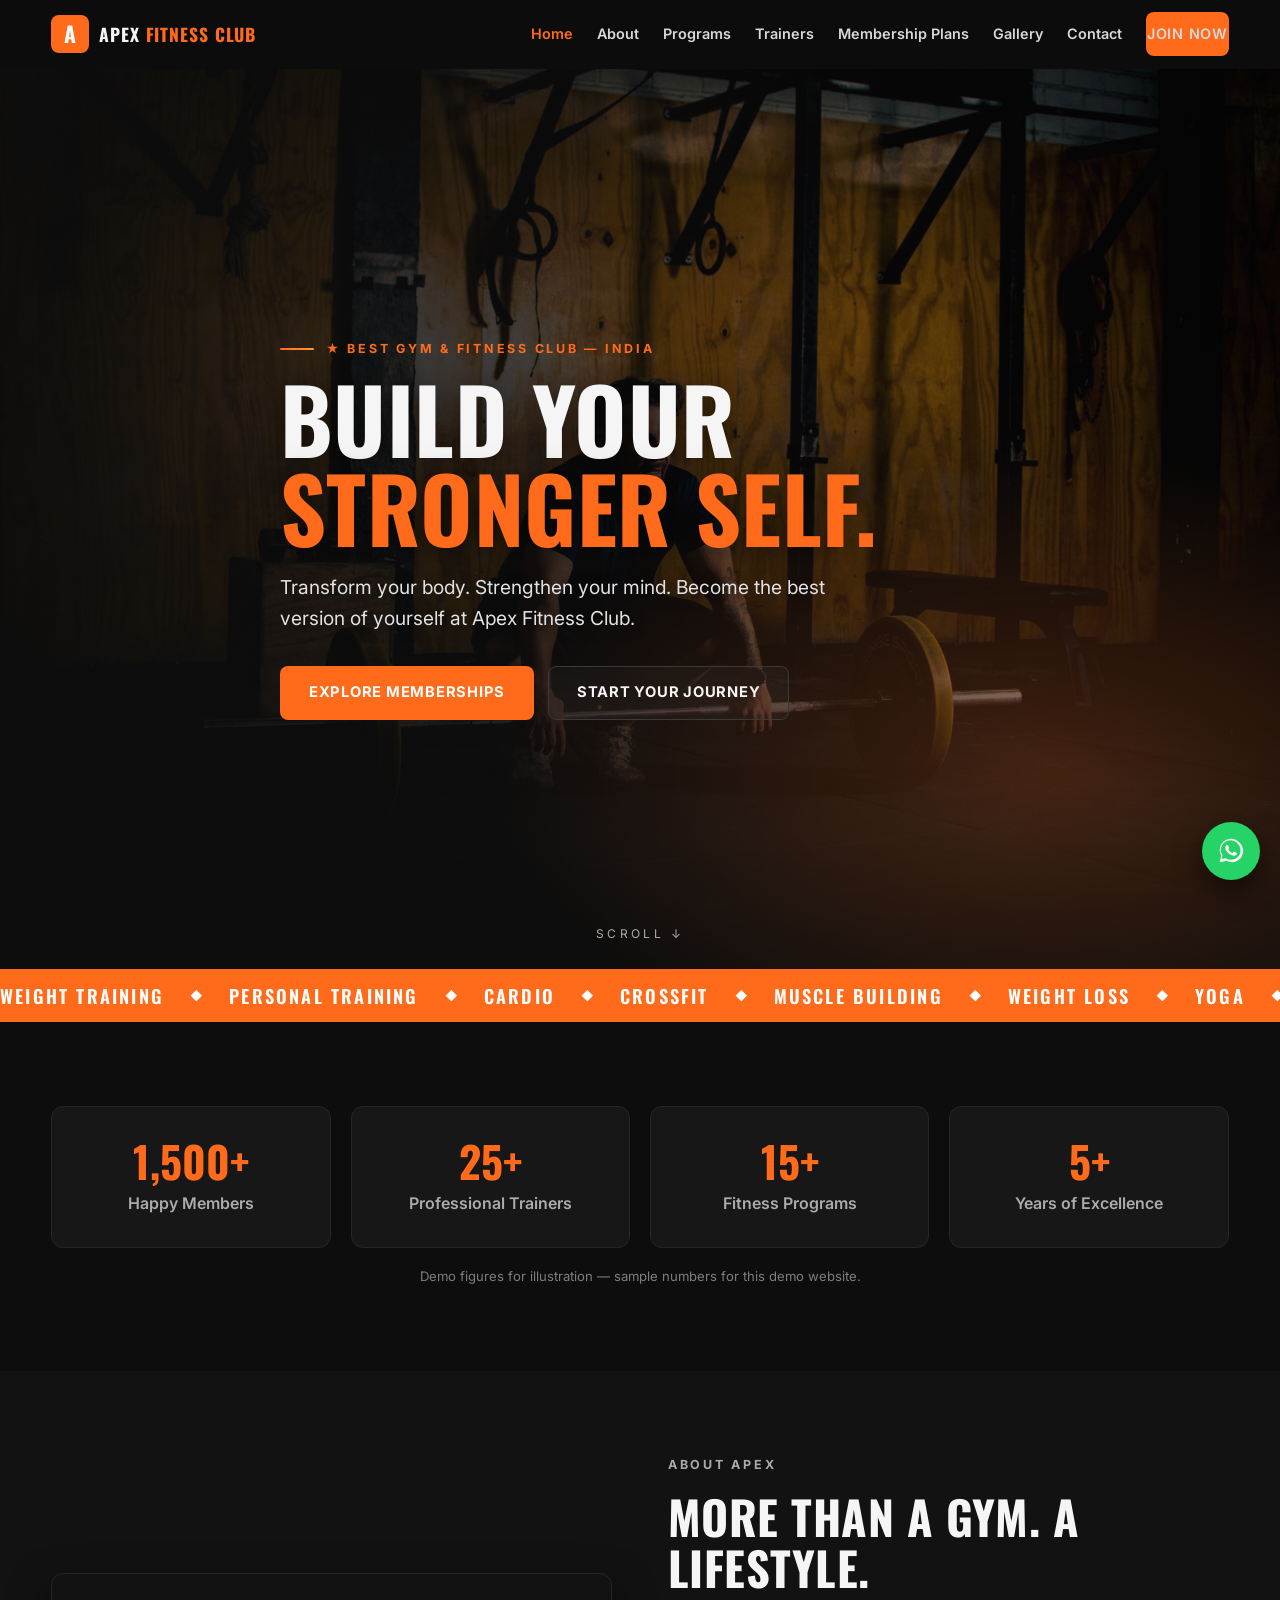
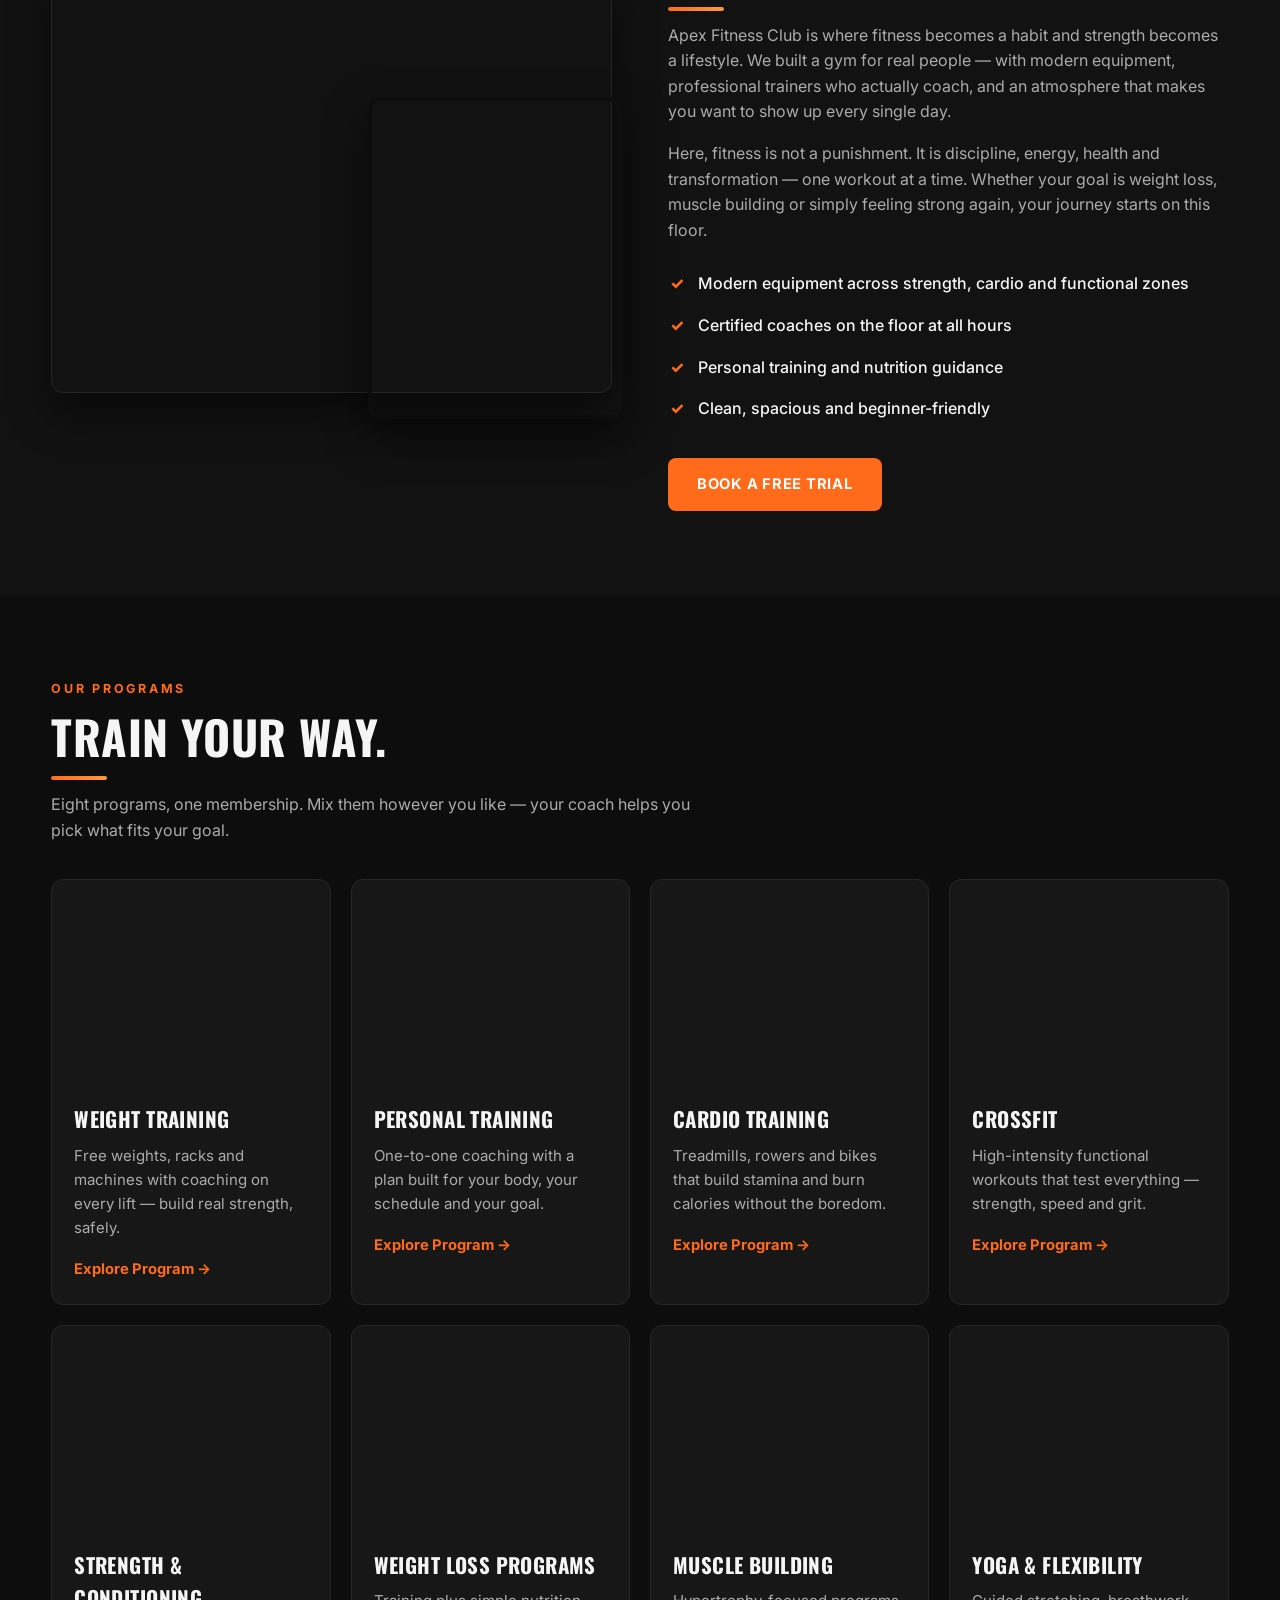
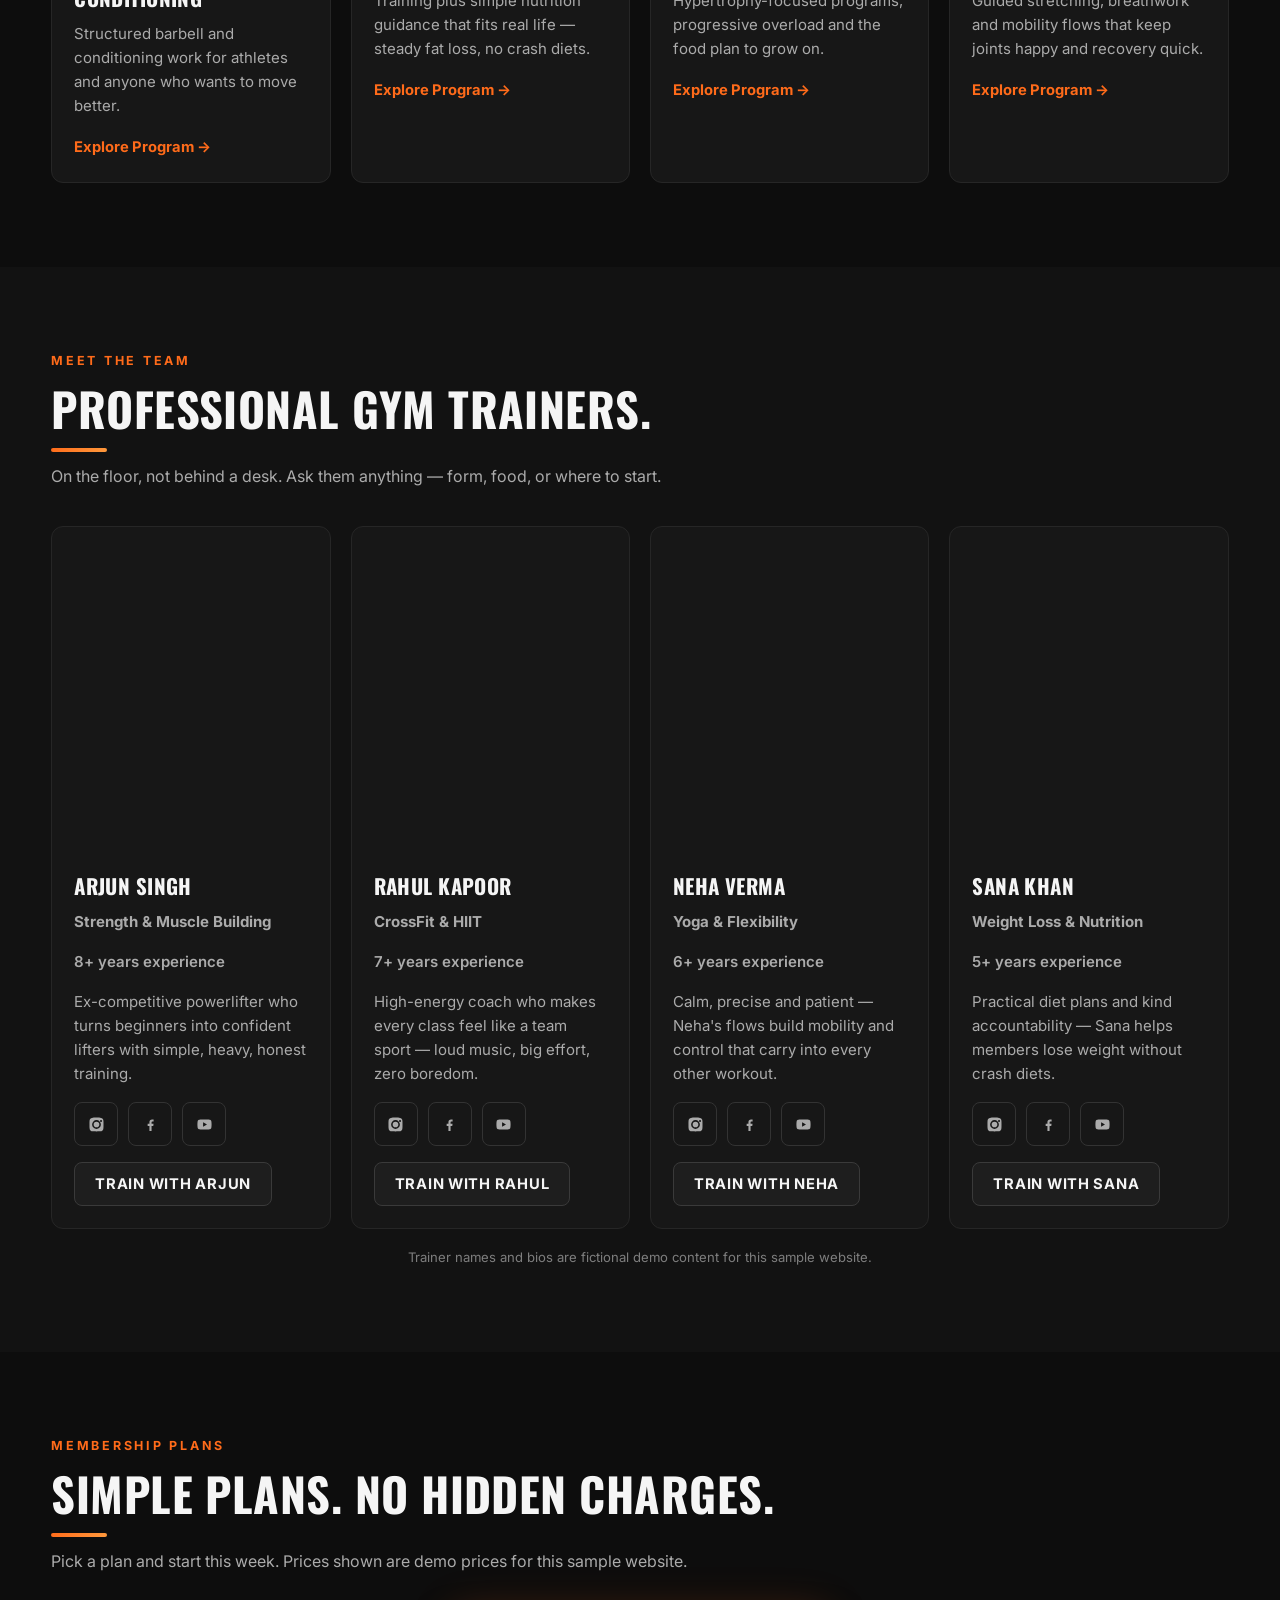
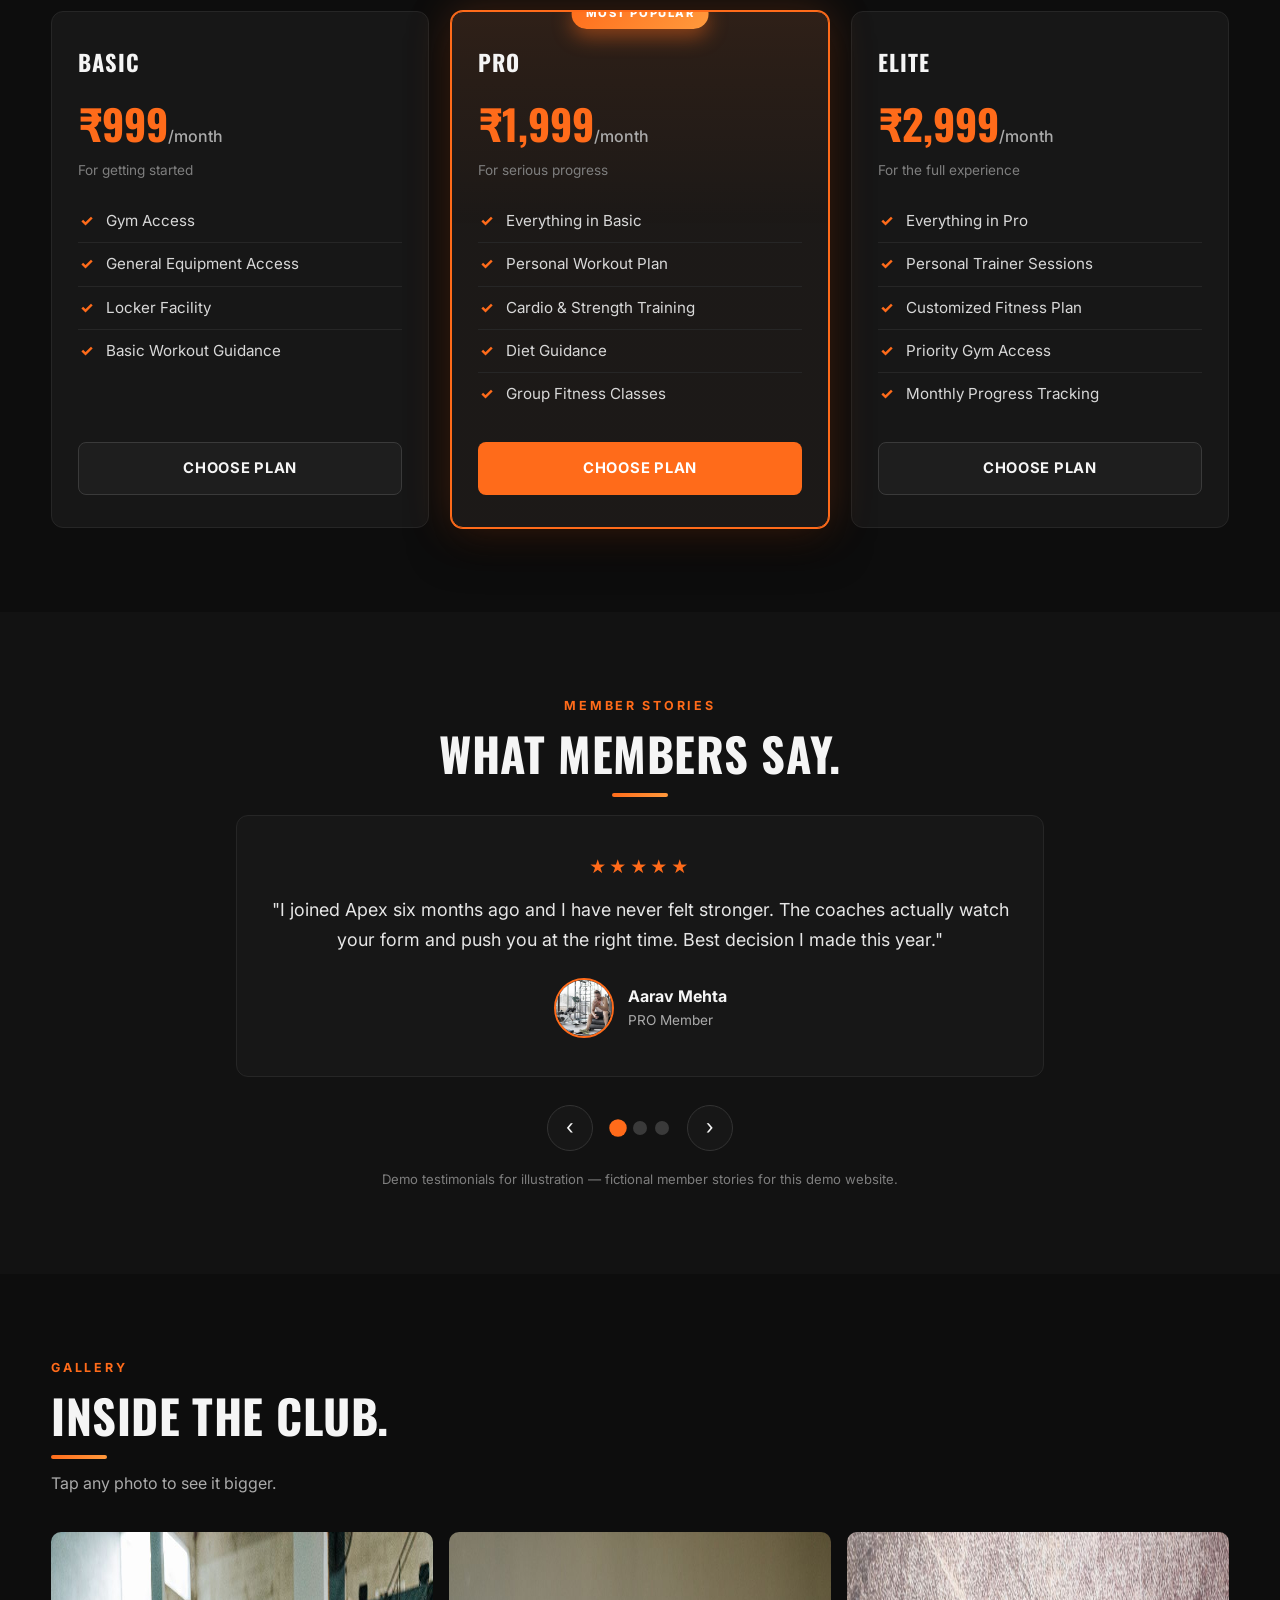
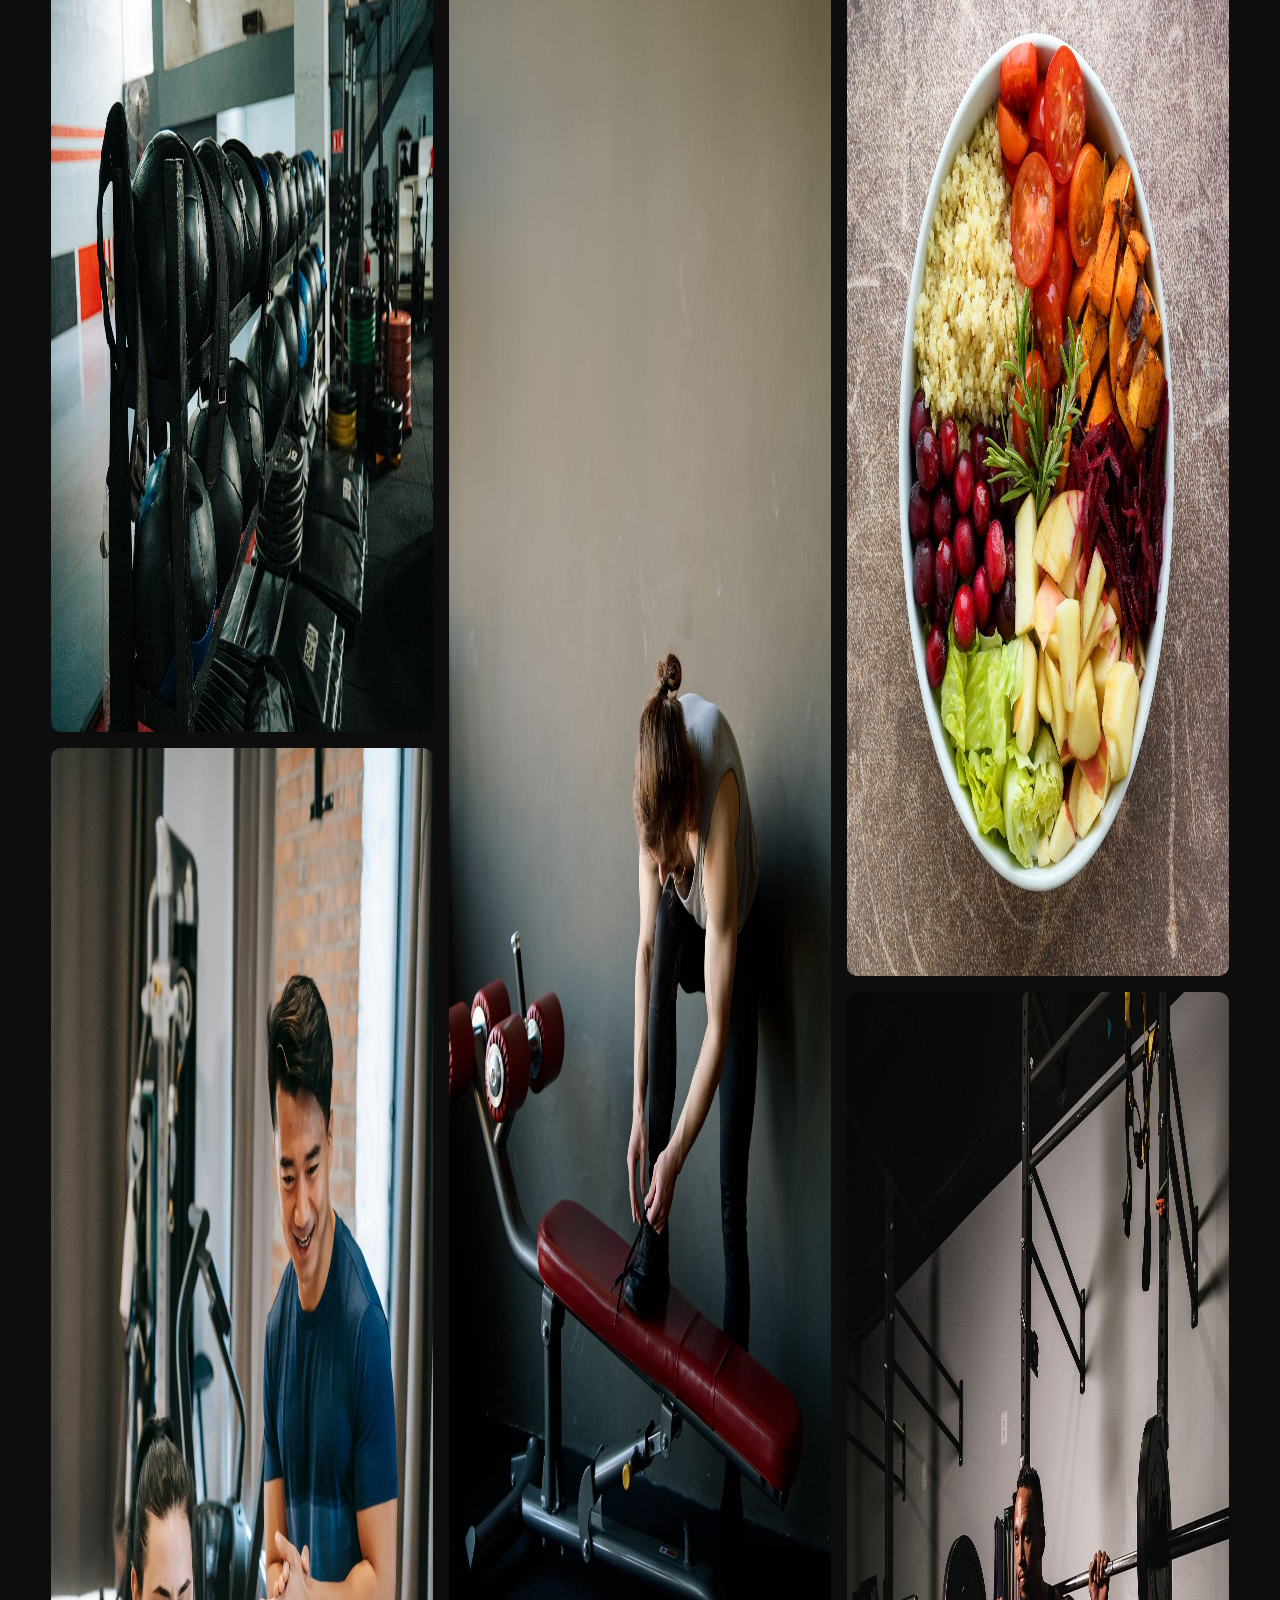
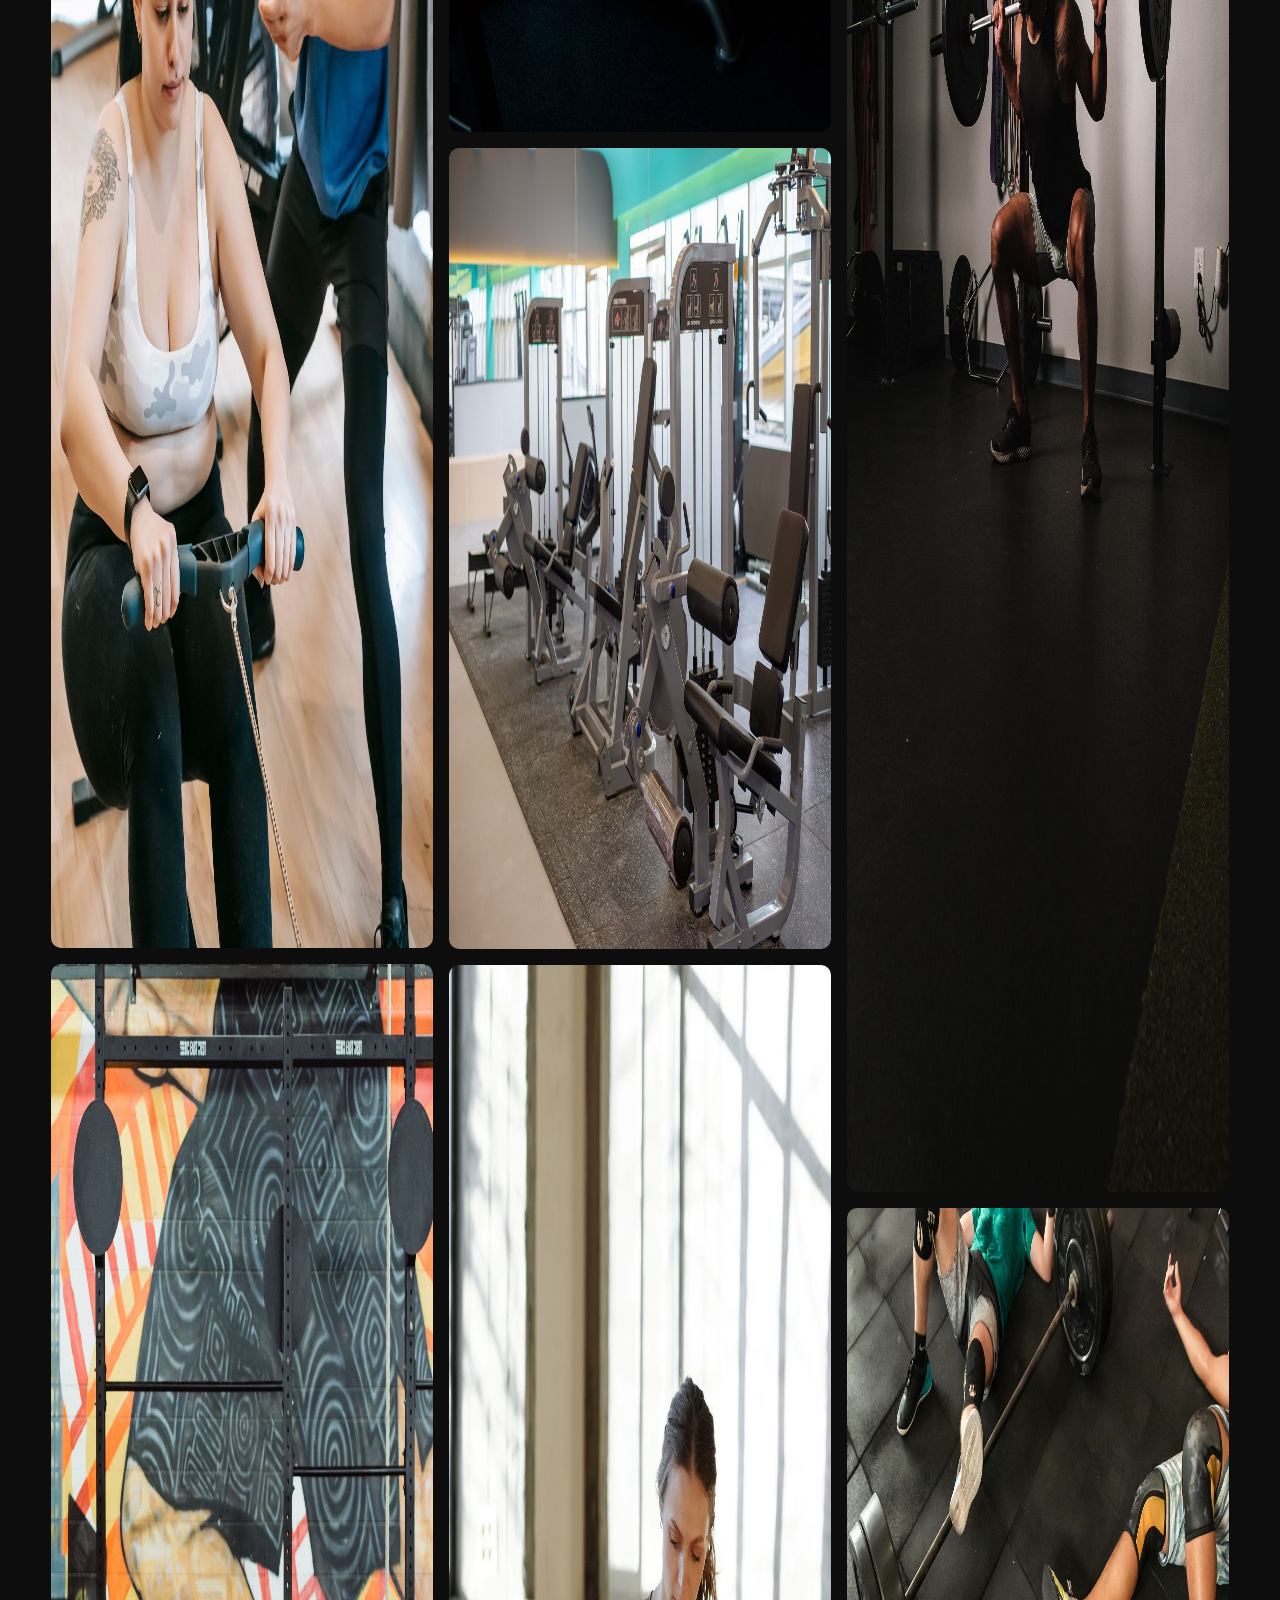
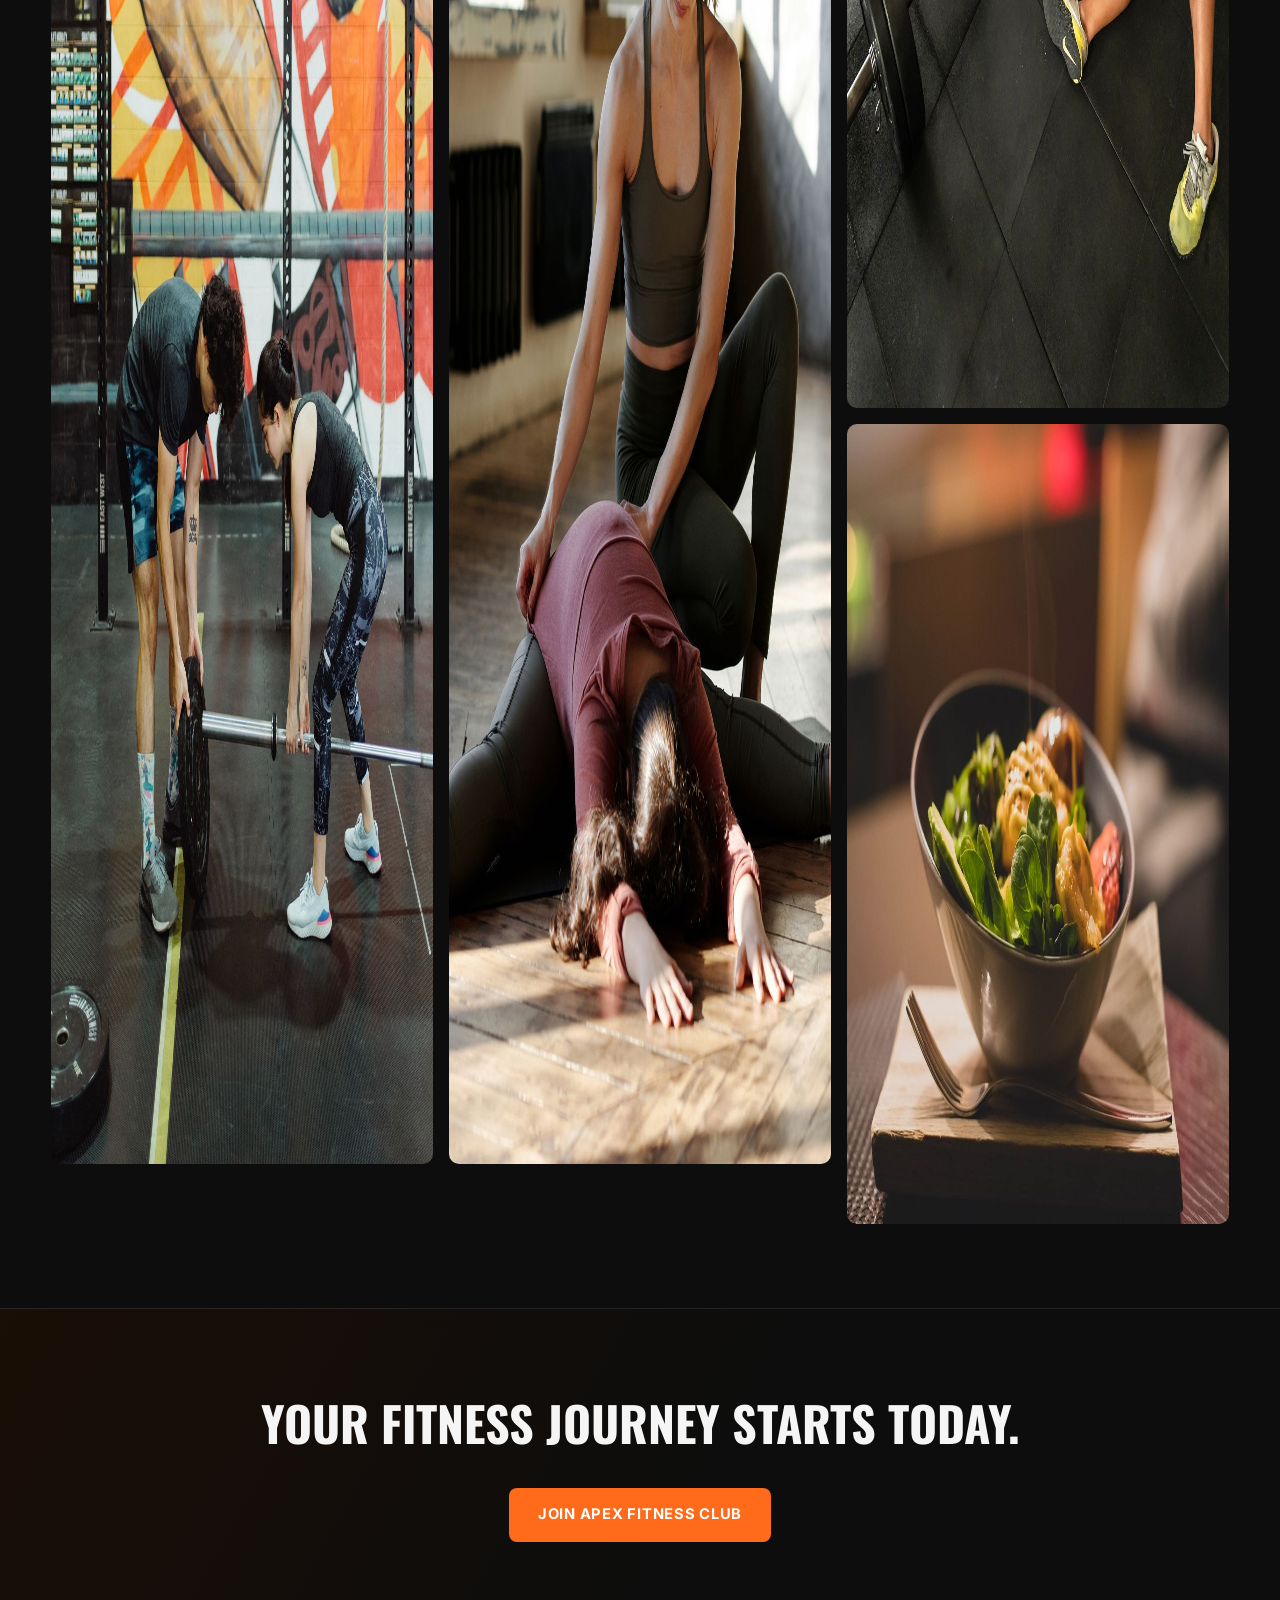
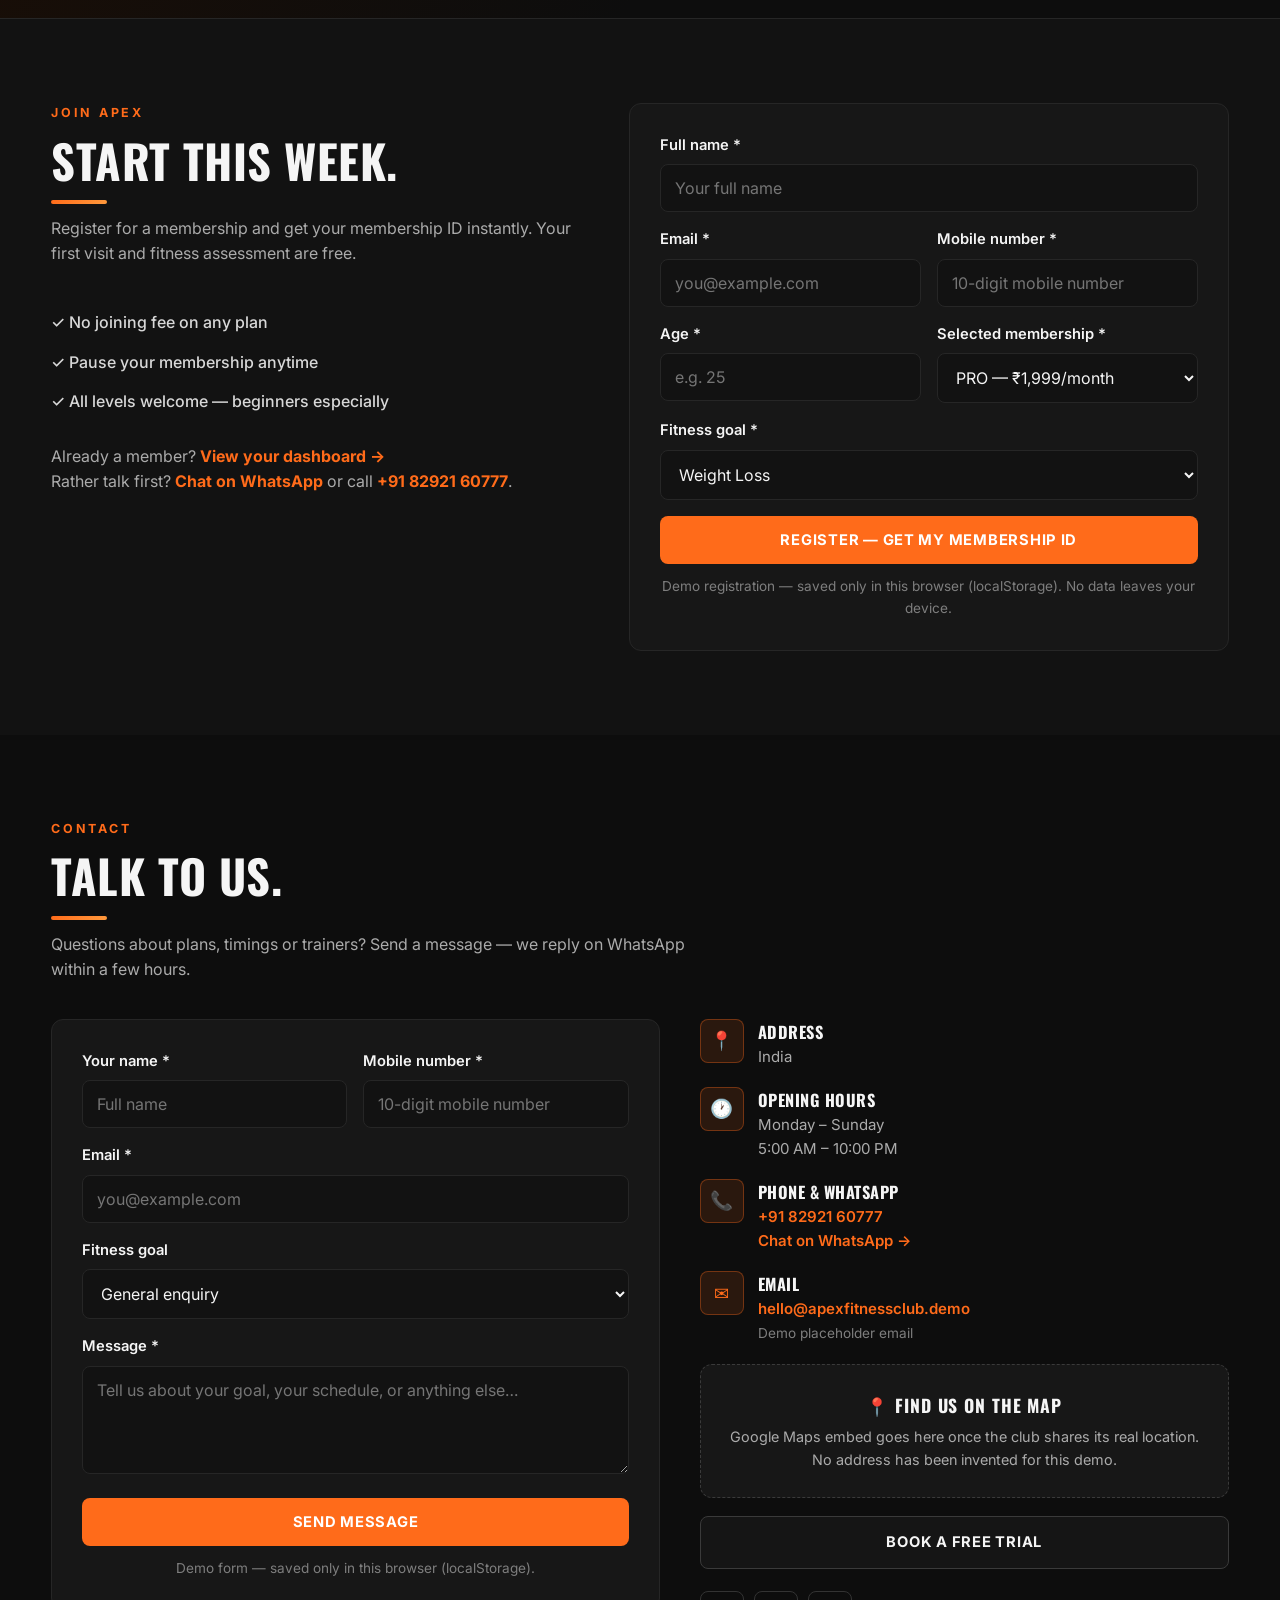
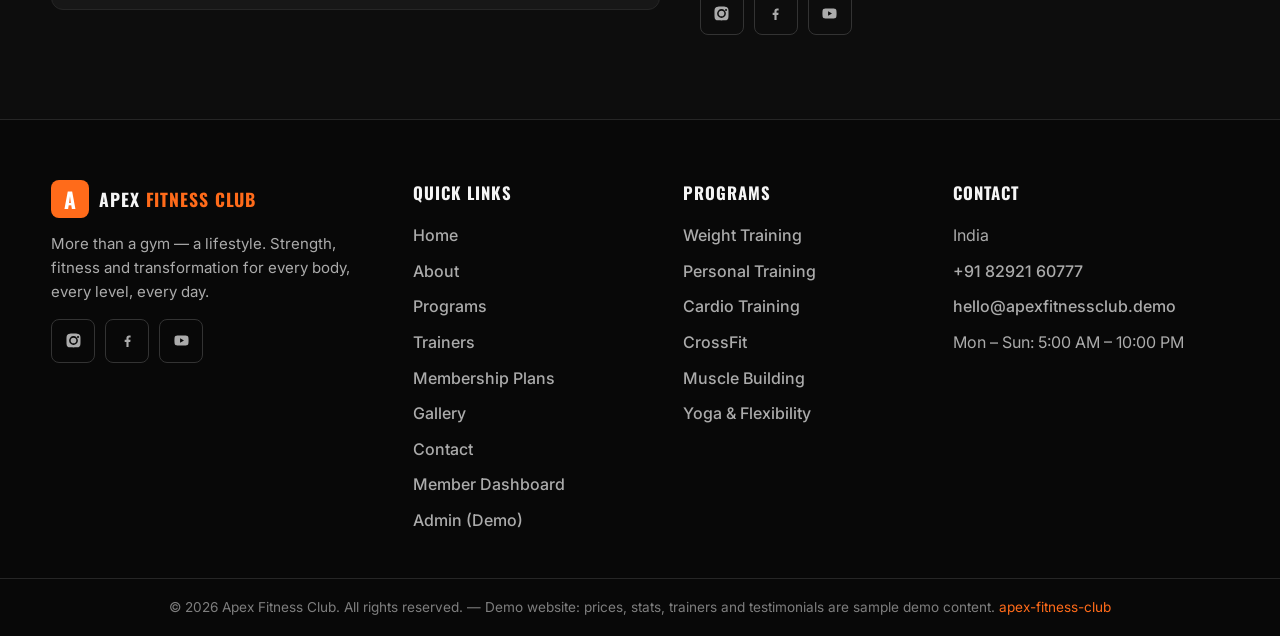
==== index.html @ ebc8ba6e "Add files via upload" ====
<!DOCTYPE html>
<html lang="en">
<head>
<meta charset="UTF-8">
<meta name="viewport" content="width=device-width, initial-scale=1.0">
<title>Apex Fitness Club — Best Gym &amp; Fitness Club | Personal Training, Weight Training, Muscle Building</title>
<meta name="description" content="Apex Fitness Club is the best gym and fitness club for weight training, personal training, muscle building and weight loss programs, with professional gym trainers and flexible membership plans. Open 5 AM – 10 PM, all days.">
<meta name="keywords" content="best gym, fitness club, personal training, weight training, muscle building, weight loss programs, professional gym trainers, gym membership, yoga and flexibility">
<meta name="theme-color" content="#0D0D0D">
<link rel="canonical" href="https://wwwritikraushan14.github.io/apex-fitness-club/">
<link rel="icon" type="image/svg+xml" href="favicon.svg">
<!-- Open Graph -->
<meta property="og:title" content="Apex Fitness Club — Build Your Stronger Self.">
<meta property="og:description" content="Transform your body. Strengthen your mind. Become the best version of yourself at Apex Fitness Club.">
<meta property="og:type" content="website">
<meta property="og:url" content="https://wwwritikraushan14.github.io/apex-fitness-club/">
<meta property="og:image" content="https://wwwritikraushan14.github.io/apex-fitness-club/hero.jpg">
<!-- Twitter Card -->
<meta name="twitter:card" content="summary_large_image">
<meta name="twitter:title" content="Apex Fitness Club — Build Your Stronger Self.">
<meta name="twitter:description" content="Transform your body. Strengthen your mind. Become the best version of yourself at Apex Fitness Club.">
<meta name="twitter:image" content="https://wwwritikraushan14.github.io/apex-fitness-club/hero.jpg">
<!-- Google Fonts -->
<link rel="preconnect" href="https://fonts.googleapis.com">
<link rel="preconnect" href="https://fonts.gstatic.com" crossorigin>
<link href="https://fonts.googleapis.com/css2?family=Oswald:wght@500;600;700;800&family=Inter:wght@400;500;600;700;800&display=swap" rel="stylesheet">
<link rel="preload" as="image" href="hero.jpg" fetchpriority="high">
<link rel="stylesheet" href="styles.css">
<script type="application/ld+json">
{
  "@context": "https://schema.org",
  "@type": "ExerciseGym",
  "name": "Apex Fitness Club",
  "url": "https://wwwritikraushan14.github.io/apex-fitness-club/",
  "address": { "@type": "PostalAddress", "addressCountry": "IN" },
  "telephone": "+91 82921 60777",
  "openingHours": "Mo-Su 05:00-22:00",
  "priceRange": "₹₹"
}
</script>
</head>
<body>

<!-- Branded loading screen: fades out once the page is ready (see app.js) -->
<div class="loader" id="pageLoader" aria-hidden="true">
  <div class="loader-inner">
    <span class="loader-mark">A</span>
    <span class="loader-name">APEX <em>FITNESS CLUB</em></span>
    <span class="loader-bar"><span></span></span>
    <span class="loader-skip">Tap anywhere to skip</span>
  </div>
</div>

<!-- ============ HEADER ============ -->
<header class="site-header" id="top">
  <div class="wrap header-inner">
    <a class="brand" href="#top" aria-label="Apex Fitness Club — home">
      <span class="brand-mark" aria-hidden="true">A</span>
      <span class="brand-text">APEX <em>FITNESS CLUB</em></span>
    </a>
    <nav class="main-nav" id="mainNav" aria-label="Main navigation">
      <a href="#home" class="active">Home</a>
      <a href="#about">About</a>
      <a href="#programs">Programs</a>
      <a href="#trainers">Trainers</a>
      <a href="#plans">Membership Plans</a>
      <a href="#gallery">Gallery</a>
      <a href="#contact">Contact</a>
      <a class="btn btn-orange btn-sm" href="#join">Join Now</a>
    </nav>
    <button class="nav-toggle" id="navToggle" aria-label="Open menu" aria-expanded="false" aria-controls="mainNav">
      <span></span><span></span><span></span>
    </button>
  </div>
</header>

<main>
<!-- ============ HERO ============ -->
<section class="hero" id="home">
  <div class="hero-media" aria-hidden="true">
    <img src="hero.jpg" alt="" fetchpriority="high" width="1920" height="1280">
    <div class="hero-overlay"></div>
  </div>
  <div class="wrap hero-content">
    <p class="kicker">★ Best Gym &amp; Fitness Club — India</p>
    <h1>
      <span class="w" style="--d:.05s">BUILD</span>
      <span class="w" style="--d:.16s">YOUR</span>
      <span class="w accent" style="--d:.27s">STRONGER</span>
      <span class="w accent" style="--d:.38s">SELF.</span>
    </h1>
    <p class="hero-sub">Transform your body. Strengthen your mind. Become the best version of yourself at Apex Fitness Club.</p>
    <div class="hero-cta">
      <a class="btn btn-orange magnetic" href="#plans">Explore Memberships</a>
      <a class="btn btn-ghost magnetic" href="#join">Start Your Journey</a>
    </div>
  </div>
  <span class="hero-scroll" aria-hidden="true">Scroll ↓</span>
</section>

<!-- ============ MARQUEE ============ -->
<div class="marquee" aria-hidden="true">
  <div class="marquee-track">
    <span>WEIGHT TRAINING</span><i>◆</i><span>PERSONAL TRAINING</span><i>◆</i><span>CARDIO</span><i>◆</i><span>CROSSFIT</span><i>◆</i><span>MUSCLE BUILDING</span><i>◆</i><span>WEIGHT LOSS</span><i>◆</i><span>YOGA</span><i>◆</i>
    <span>WEIGHT TRAINING</span><i>◆</i><span>PERSONAL TRAINING</span><i>◆</i><span>CARDIO</span><i>◆</i><span>CROSSFIT</span><i>◆</i><span>MUSCLE BUILDING</span><i>◆</i><span>WEIGHT LOSS</span><i>◆</i><span>YOGA</span><i>◆</i>
  </div>
</div>

<!-- ============ STATS ============ -->
<section class="section" id="stats" aria-label="Club statistics">
  <div class="wrap">
    <div class="stats-grid">
      <div class="stat-card reveal"><div class="stat-num"><span class="counter" data-target="1500">0</span>+</div><div class="stat-label">Happy Members</div></div>
      <div class="stat-card reveal"><div class="stat-num"><span class="counter" data-target="25">0</span>+</div><div class="stat-label">Professional Trainers</div></div>
      <div class="stat-card reveal"><div class="stat-num"><span class="counter" data-target="15">0</span>+</div><div class="stat-label">Fitness Programs</div></div>
      <div class="stat-card reveal"><div class="stat-num"><span class="counter" data-target="5">0</span>+</div><div class="stat-label">Years of Excellence</div></div>
    </div>
    <p class="demo-note">Demo figures for illustration — sample numbers for this demo website.</p>
  </div>
</section>

<!-- ============ ABOUT ============ -->
<section class="section section-alt" id="about">
  <div class="wrap about-grid">
    <div class="about-media reveal">
      <div class="main-img"><img src="gal-05.jpg" alt="Modern gym interior with rows of exercise machines" loading="lazy" width="1200" height="801"></div>
      <div class="small-img"><img src="about-coaches.jpg" alt="Two fitness coaches standing together in a modern gym" loading="lazy" width="1200" height="2133"></div>
    </div>
    <div class="about-copy reveal">
      <p class="kicker">About Apex</p>
      <h2 class="section-title">MORE THAN A GYM. A LIFESTYLE.</h2>
      <p>Apex Fitness Club is where fitness becomes a habit and strength becomes a lifestyle. We built a gym for real people — with modern equipment, professional trainers who actually coach, and an atmosphere that makes you want to show up every single day.</p>
      <p>Here, fitness is not a punishment. It is discipline, energy, health and transformation — one workout at a time. Whether your goal is weight loss, muscle building or simply feeling strong again, your journey starts on this floor.</p>
      <ul class="about-list">
        <li>Modern equipment across strength, cardio and functional zones</li>
        <li>Certified coaches on the floor at all hours</li>
        <li>Personal training and nutrition guidance</li>
        <li>Clean, spacious and beginner-friendly</li>
      </ul>
      <a class="btn btn-orange" href="#join">Book a Free Trial</a>
    </div>
  </div>
</section>

<!-- ============ PROGRAMS ============ -->
<section class="section" id="programs">
  <div class="wrap">
    <p class="kicker reveal">Our Programs</p>
    <h2 class="section-title reveal">Train your way.</h2>
    <p class="section-sub reveal">Eight programs, one membership. Mix them however you like — your coach helps you pick what fits your goal.</p>
    <div class="grid-4">
      <article class="card reveal">
        <div class="card-img"><img src="prog-strength.jpg" alt="Man doing sit-ups on a bench in the gym" loading="lazy" width="1200" height="800"></div>
        <div class="card-body"><h3>Weight Training</h3><p>Free weights, racks and machines with coaching on every lift — build real strength, safely.</p><a class="link-arrow" href="#plans">Explore Program →</a></div>
      </article>
      <article class="card reveal">
        <div class="card-img"><img src="prog-personal.jpg" alt="Trainer spotting a woman doing dumbbell presses" loading="lazy" width="1200" height="800"></div>
        <div class="card-body"><h3>Personal Training</h3><p>One-to-one coaching with a plan built for your body, your schedule and your goal.</p><a class="link-arrow" href="#plans">Explore Program →</a></div>
      </article>
      <article class="card reveal">
        <div class="card-img"><img src="prog-cardio.jpg" alt="Man training hard on a rowing machine" loading="lazy" width="1200" height="1800"></div>
        <div class="card-body"><h3>Cardio Training</h3><p>Treadmills, rowers and bikes that build stamina and burn calories without the boredom.</p><a class="link-arrow" href="#plans">Explore Program →</a></div>
      </article>
      <article class="card reveal">
        <div class="card-img"><img src="gal-01.jpg" alt="Member gripping a loaded barbell for a deadlift" loading="lazy" width="1200" height="800"></div>
        <div class="card-body"><h3>CrossFit</h3><p>High-intensity functional workouts that test everything — strength, speed and grit.</p><a class="link-arrow" href="#plans">Explore Program →</a></div>
      </article>
      <article class="card reveal">
        <div class="card-img"><img src="gal-08.jpg" alt="Member bench pressing a heavy barbell" loading="lazy" width="1200" height="1800"></div>
        <div class="card-body"><h3>Strength &amp; Conditioning</h3><p>Structured barbell and conditioning work for athletes and anyone who wants to move better.</p><a class="link-arrow" href="#plans">Explore Program →</a></div>
      </article>
      <article class="card reveal">
        <div class="card-img"><img src="gal-10.jpg" alt="Woman training on a cross trainer machine" loading="lazy" width="1200" height="1800"></div>
        <div class="card-body"><h3>Weight Loss Programs</h3><p>Training plus simple nutrition guidance that fits real life — steady fat loss, no crash diets.</p><a class="link-arrow" href="#plans">Explore Program →</a></div>
      </article>
      <article class="card reveal">
        <div class="card-img"><img src="prog-muscle.jpg" alt="Man doing a dumbbell concentration curl" loading="lazy" width="1200" height="800"></div>
        <div class="card-body"><h3>Muscle Building</h3><p>Hypertrophy-focused programs, progressive overload and the food plan to grow on.</p><a class="link-arrow" href="#plans">Explore Program →</a></div>
      </article>
      <article class="card reveal">
        <div class="card-img"><img src="prog-yoga.jpg" alt="Man doing a deep mobility stretch in the gym" loading="lazy" width="1200" height="800"></div>
        <div class="card-body"><h3>Yoga &amp; Flexibility</h3><p>Guided stretching, breathwork and mobility flows that keep joints happy and recovery quick.</p><a class="link-arrow" href="#plans">Explore Program →</a></div>
      </article>
    </div>
  </div>
</section>

<!-- ============ TRAINERS ============ -->
<section class="section section-alt" id="trainers">
  <div class="wrap">
    <p class="kicker reveal">Meet The Team</p>
    <h2 class="section-title reveal">Professional gym trainers.</h2>
    <p class="section-sub reveal">On the floor, not behind a desk. Ask them anything — form, food, or where to start.</p>
    <div class="grid-4">
      <article class="card reveal">
        <div class="trainer-img"><img src="gal-04.jpg" alt="Arjun Singh lifting heavy dumbbells in the gym" loading="lazy" width="1200" height="1800"></div>
        <div class="card-body">
          <h3 class="trainer-name">Arjun Singh</h3>
          <p class="trainer-role">Strength &amp; Muscle Building</p>
          <p class="trainer-exp">8+ years experience</p>
          <p>Ex-competitive powerlifter who turns beginners into confident lifters with simple, heavy, honest training.</p>
          <div class="social-row">
            <a href="#" aria-label="Arjun Singh on Instagram"><svg viewBox="0 0 24 24"><path d="M12 2.2c3.2 0 3.6 0 4.9.1 3.3.1 4.8 1.7 4.9 4.9.1 1.3.1 1.6.1 4.8s0 3.6-.1 4.8c-.1 3.2-1.7 4.8-4.9 4.9-1.3.1-1.6.1-4.9.1s-3.6 0-4.9-.1c-3.3-.1-4.8-1.7-4.9-4.9-.1-1.3-.1-1.6-.1-4.8s0-3.6.1-4.8C2.3 4 3.9 2.4 7.1 2.3 8.4 2.2 8.8 2.2 12 2.2zm0 3.6a6.2 6.2 0 1 0 0 12.4 6.2 6.2 0 0 0 0-12.4zm0 10.2a4 4 0 1 1 0-8 4 4 0 0 1 0 8zm6.4-10.5a1.4 1.4 0 1 0 0 2.9 1.4 1.4 0 0 0 0-2.9z"/></svg></a>
            <a href="#" aria-label="Arjun Singh on Facebook"><svg viewBox="0 0 24 24"><path d="M13.5 21v-7h2.4l.4-3h-2.8V9.1c0-.9.3-1.5 1.6-1.5h1.3V4.9c-.3 0-1.2-.1-2.2-.1-2.2 0-3.7 1.3-3.7 3.8V11H8v3h2.5v7h3z"/></svg></a>
            <a href="#" aria-label="Arjun Singh on YouTube"><svg viewBox="0 0 24 24"><path d="M21.6 7.2a2.5 2.5 0 0 0-1.8-1.8C18.2 5 12 5 12 5s-6.2 0-7.8.4A2.5 2.5 0 0 0 2.4 7.2 26 26 0 0 0 2 12a26 26 0 0 0 .4 4.8 2.5 2.5 0 0 0 1.8 1.8c1.6.4 7.8.4 7.8.4s6.2 0 7.8-.4a2.5 2.5 0 0 0 1.8-1.8A26 26 0 0 0 22 12a26 26 0 0 0-.4-4.8zM10 15.2V8.8L15.5 12 10 15.2z"/></svg></a>
          </div>
        </div>
      </article>
      <article class="card reveal">
        <div class="trainer-img"><img src="coach-hiit.jpg" alt="Rahul Kapoor doing dumbbell lunges in the gym" loading="lazy" width="1200" height="1500"></div>
        <div class="card-body">
          <h3 class="trainer-name">Rahul Kapoor</h3>
          <p class="trainer-role">CrossFit &amp; HIIT</p>
          <p class="trainer-exp">7+ years experience</p>
          <p>High-energy coach who makes every class feel like a team sport — loud music, big effort, zero boredom.</p>
          <div class="social-row">
            <a href="#" aria-label="Rahul Kapoor on Instagram"><svg viewBox="0 0 24 24"><path d="M12 2.2c3.2 0 3.6 0 4.9.1 3.3.1 4.8 1.7 4.9 4.9.1 1.3.1 1.6.1 4.8s0 3.6-.1 4.8c-.1 3.2-1.7 4.8-4.9 4.9-1.3.1-1.6.1-4.9.1s-3.6 0-4.9-.1c-3.3-.1-4.8-1.7-4.9-4.9-.1-1.3-.1-1.6-.1-4.8s0-3.6.1-4.8C2.3 4 3.9 2.4 7.1 2.3 8.4 2.2 8.8 2.2 12 2.2zm0 3.6a6.2 6.2 0 1 0 0 12.4 6.2 6.2 0 0 0 0-12.4zm0 10.2a4 4 0 1 1 0-8 4 4 0 0 1 0 8zm6.4-10.5a1.4 1.4 0 1 0 0 2.9 1.4 1.4 0 0 0 0-2.9z"/></svg></a>
            <a href="#" aria-label="Rahul Kapoor on Facebook"><svg viewBox="0 0 24 24"><path d="M13.5 21v-7h2.4l.4-3h-2.8V9.1c0-.9.3-1.5 1.6-1.5h1.3V4.9c-.3 0-1.2-.1-2.2-.1-2.2 0-3.7 1.3-3.7 3.8V11H8v3h2.5v7h3z"/></svg></a>
            <a href="#" aria-label="Rahul Kapoor on YouTube"><svg viewBox="0 0 24 24"><path d="M21.6 7.2a2.5 2.5 0 0 0-1.8-1.8C18.2 5 12 5 12 5s-6.2 0-7.8.4A2.5 2.5 0 0 0 2.4 7.2 26 26 0 0 0 2 12a26 26 0 0 0 .4 4.8 2.5 2.5 0 0 0 1.8 1.8c1.6.4 7.8.4 7.8.4s6.2 0 7.8-.4a2.5 2.5 0 0 0 1.8-1.8A26 26 0 0 0 22 12a26 26 0 0 0-.4-4.8zM10 15.2V8.8L15.5 12 10 15.2z"/></svg></a>
          </div>
        </div>
      </article>
      <article class="card reveal">
        <div class="trainer-img"><img src="trainer-neha.jpg" alt="Neha Verma posing confidently in gym attire" loading="lazy" width="1200" height="1800"></div>
        <div class="card-body">
          <h3 class="trainer-name">Neha Verma</h3>
          <p class="trainer-role">Yoga &amp; Flexibility</p>
          <p class="trainer-exp">6+ years experience</p>
          <p>Calm, precise and patient — Neha's flows build mobility and control that carry into every other workout.</p>
          <div class="social-row">
            <a href="#" aria-label="Neha Verma on Instagram"><svg viewBox="0 0 24 24"><path d="M12 2.2c3.2 0 3.6 0 4.9.1 3.3.1 4.8 1.7 4.9 4.9.1 1.3.1 1.6.1 4.8s0 3.6-.1 4.8c-.1 3.2-1.7 4.8-4.9 4.9-1.3.1-1.6.1-4.9.1s-3.6 0-4.9-.1c-3.3-.1-4.8-1.7-4.9-4.9-.1-1.3-.1-1.6-.1-4.8s0-3.6.1-4.8C2.3 4 3.9 2.4 7.1 2.3 8.4 2.2 8.8 2.2 12 2.2zm0 3.6a6.2 6.2 0 1 0 0 12.4 6.2 6.2 0 0 0 0-12.4zm0 10.2a4 4 0 1 1 0-8 4 4 0 0 1 0 8zm6.4-10.5a1.4 1.4 0 1 0 0 2.9 1.4 1.4 0 0 0 0-2.9z"/></svg></a>
            <a href="#" aria-label="Neha Verma on Facebook"><svg viewBox="0 0 24 24"><path d="M13.5 21v-7h2.4l.4-3h-2.8V9.1c0-.9.3-1.5 1.6-1.5h1.3V4.9c-.3 0-1.2-.1-2.2-.1-2.2 0-3.7 1.3-3.7 3.8V11H8v3h2.5v7h3z"/></svg></a>
            <a href="#" aria-label="Neha Verma on YouTube"><svg viewBox="0 0 24 24"><path d="M21.6 7.2a2.5 2.5 0 0 0-1.8-1.8C18.2 5 12 5 12 5s-6.2 0-7.8.4A2.5 2.5 0 0 0 2.4 7.2 26 26 0 0 0 2 12a26 26 0 0 0 .4 4.8 2.5 2.5 0 0 0 1.8 1.8c1.6.4 7.8.4 7.8.4s6.2 0 7.8-.4a2.5 2.5 0 0 0 1.8-1.8A26 26 0 0 0 22 12a26 26 0 0 0-.4-4.8zM10 15.2V8.8L15.5 12 10 15.2z"/></svg></a>
          </div>
        </div>
      </article>
      <article class="card reveal">
        <div class="trainer-img"><img src="trainer-sana.jpg" alt="Sana Khan smiling in a gym hoodie" loading="lazy" width="1200" height="1800"></div>
        <div class="card-body">
          <h3 class="trainer-name">Sana Khan</h3>
          <p class="trainer-role">Weight Loss &amp; Nutrition</p>
          <p class="trainer-exp">5+ years experience</p>
          <p>Practical diet plans and kind accountability — Sana helps members lose weight without crash diets.</p>
          <div class="social-row">
            <a href="#" aria-label="Sana Khan on Instagram"><svg viewBox="0 0 24 24"><path d="M12 2.2c3.2 0 3.6 0 4.9.1 3.3.1 4.8 1.7 4.9 4.9.1 1.3.1 1.6.1 4.8s0 3.6-.1 4.8c-.1 3.2-1.7 4.8-4.9 4.9-1.3.1-1.6.1-4.9.1s-3.6 0-4.9-.1c-3.3-.1-4.8-1.7-4.9-4.9-.1-1.3-.1-1.6-.1-4.8s0-3.6.1-4.8C2.3 4 3.9 2.4 7.1 2.3 8.4 2.2 8.8 2.2 12 2.2zm0 3.6a6.2 6.2 0 1 0 0 12.4 6.2 6.2 0 0 0 0-12.4zm0 10.2a4 4 0 1 1 0-8 4 4 0 0 1 0 8zm6.4-10.5a1.4 1.4 0 1 0 0 2.9 1.4 1.4 0 0 0 0-2.9z"/></svg></a>
            <a href="#" aria-label="Sana Khan on Facebook"><svg viewBox="0 0 24 24"><path d="M13.5 21v-7h2.4l.4-3h-2.8V9.1c0-.9.3-1.5 1.6-1.5h1.3V4.9c-.3 0-1.2-.1-2.2-.1-2.2 0-3.7 1.3-3.7 3.8V11H8v3h2.5v7h3z"/></svg></a>
            <a href="#" aria-label="Sana Khan on YouTube"><svg viewBox="0 0 24 24"><path d="M21.6 7.2a2.5 2.5 0 0 0-1.8-1.8C18.2 5 12 5 12 5s-6.2 0-7.8.4A2.5 2.5 0 0 0 2.4 7.2 26 26 0 0 0 2 12a26 26 0 0 0 .4 4.8 2.5 2.5 0 0 0 1.8 1.8c1.6.4 7.8.4 7.8.4s6.2 0 7.8-.4a2.5 2.5 0 0 0 1.8-1.8A26 26 0 0 0 22 12a26 26 0 0 0-.4-4.8zM10 15.2V8.8L15.5 12 10 15.2z"/></svg></a>
          </div>
        </div>
      </article>
    </div>
    <p class="demo-note">Trainer names and bios are fictional demo content for this sample website.</p>
  </div>
</section>

<!-- ============ MEMBERSHIP PLANS ============ -->
<section class="section" id="plans">
  <div class="wrap">
    <p class="kicker reveal">Membership Plans</p>
    <h2 class="section-title reveal">Simple plans. No hidden charges.</h2>
    <p class="section-sub reveal">Pick a plan and start this week. Prices shown are demo prices for this sample website.</p>
    <div class="grid-3 plans-grid">
      <article class="card plan-card reveal">
        <h3>Basic</h3>
        <p class="plan-price">₹999<span>/month</span></p>
        <p class="plan-per">For getting started</p>
        <ul>
          <li>Gym Access</li>
          <li>General Equipment Access</li>
          <li>Locker Facility</li>
          <li>Basic Workout Guidance</li>
        </ul>
        <a class="btn btn-ghost btn-block" href="checkout.html?plan=basic">Choose Plan</a>
      </article>
      <article class="card plan-card plan-popular reveal">
        <span class="plan-flag">Most Popular</span>
        <h3>Pro</h3>
        <p class="plan-price">₹1,999<span>/month</span></p>
        <p class="plan-per">For serious progress</p>
        <ul>
          <li>Everything in Basic</li>
          <li>Personal Workout Plan</li>
          <li>Cardio &amp; Strength Training</li>
          <li>Diet Guidance</li>
          <li>Group Fitness Classes</li>
        </ul>
        <a class="btn btn-orange btn-block" href="checkout.html?plan=pro">Choose Plan</a>
      </article>
      <article class="card plan-card reveal">
        <h3>Elite</h3>
        <p class="plan-price">₹2,999<span>/month</span></p>
        <p class="plan-per">For the full experience</p>
        <ul>
          <li>Everything in Pro</li>
          <li>Personal Trainer Sessions</li>
          <li>Customized Fitness Plan</li>
          <li>Priority Gym Access</li>
          <li>Monthly Progress Tracking</li>
        </ul>
        <a class="btn btn-ghost btn-block" href="checkout.html?plan=elite">Choose Plan</a>
      </article>
    </div>
  </div>
</section>

<!-- ============ TESTIMONIALS ============ -->
<section class="section section-alt" id="testimonials">
  <div class="wrap">
    <p class="kicker reveal" style="text-align:center">Member Stories</p>
    <h2 class="section-title reveal center" style="text-align:center">What members say.</h2>
    <div class="carousel reveal" id="testiCarousel" aria-roledescription="carousel" aria-label="Member testimonials">
      <div class="carousel-track" id="testiTrack">
        <div class="testi-slide" role="group" aria-roledescription="slide" aria-label="1 of 3">
          <div class="testi-card">
            <div class="testi-stars" aria-label="5 out of 5 stars">★★★★★</div>
            <p class="testi-quote">"I joined Apex six months ago and I have never felt stronger. The coaches actually watch your form and push you at the right time. Best decision I made this year."</p>
            <div class="testi-who">
              <img src="gal-06.jpg" alt="Aarav Mehta resting on a bench after a workout" loading="lazy" width="1200" height="800">
              <div><div class="who-name">Aarav Mehta</div><div class="who-plan">PRO Member</div></div>
            </div>
          </div>
        </div>
        <div class="testi-slide" role="group" aria-roledescription="slide" aria-label="2 of 3">
          <div class="testi-card">
            <div class="testi-stars" aria-label="5 out of 5 stars">★★★★★</div>
            <p class="testi-quote">"As a beginner I was nervous walking into a gym. The trainers made a plan for me, checked in every week, and I lost 8 kg without ever feeling judged."</p>
            <div class="testi-who">
              <img src="testi-priya.jpg" alt="Priya Nair smiling after a workout in the gym" loading="lazy" width="1200" height="800">
              <div><div class="who-name">Priya Nair</div><div class="who-plan">ELITE Member</div></div>
            </div>
          </div>
        </div>
        <div class="testi-slide" role="group" aria-roledescription="slide" aria-label="3 of 3">
          <div class="testi-card">
            <div class="testi-stars" aria-label="5 out of 5 stars">★★★★★</div>
            <p class="testi-quote">"Clean floor, great equipment, and classes that never get boring. I train here five days a week and I am not going anywhere else."</p>
            <div class="testi-who">
              <img src="gal-02.jpg" alt="Karan Malhotra wrapping his hands before training" loading="lazy" width="1200" height="1800">
              <div><div class="who-name">Karan Malhotra</div><div class="who-plan">BASIC Member</div></div>
            </div>
          </div>
        </div>
      </div>
      <div class="carousel-nav">
        <button class="car-btn" id="testiPrev" aria-label="Previous testimonial">‹</button>
        <div class="car-dots" id="testiDots" role="tablist" aria-label="Choose testimonial"></div>
        <button class="car-btn" id="testiNext" aria-label="Next testimonial">›</button>
      </div>
    </div>
    <p class="demo-note">Demo testimonials for illustration — fictional member stories for this demo website.</p>
  </div>
</section>

<!-- ============ GALLERY ============ -->
<section class="section" id="gallery">
  <div class="wrap">
    <p class="kicker reveal">Gallery</p>
    <h2 class="section-title reveal">Inside the club.</h2>
    <p class="section-sub reveal">Tap any photo to see it bigger.</p>
    <div class="masonry reveal" id="galleryGrid">
      <button class="gal-tile" data-full="about-equipment.jpg" data-caption="Strength zone — racks, plates and functional gear"><img src="about-equipment.jpg" alt="Racks of medicine balls and weight plates in the gym" loading="lazy" width="1200" height="800"></button>
      <button class="gal-tile" data-full="gal-11.jpg" data-caption="Coach guiding a member on the rower"><img src="gal-11.jpg" alt="Coach encouraging a member training on a rowing machine" loading="lazy" width="1200" height="1800"></button>
      <button class="gal-tile" data-full="prog-group.jpg" data-caption="Teamwork on the barbell"><img src="prog-group.jpg" alt="Two members loading a barbell together in a group session" loading="lazy" width="1200" height="1800"></button>
      <button class="gal-tile" data-full="gal-03.jpg" data-caption="Ready for the first set"><img src="gal-03.jpg" alt="Member tying shoes on a bench before training" loading="lazy" width="1200" height="1800"></button>
      <button class="gal-tile" data-full="gal-05.jpg" data-caption="The machine zone"><img src="gal-05.jpg" alt="Row of modern gym machines" loading="lazy" width="1200" height="801"></button>
      <button class="gal-tile" data-full="coach-yoga.jpg" data-caption="Mobility coaching on the floor"><img src="coach-yoga.jpg" alt="Trainer guiding a member through a deep flexibility stretch" loading="lazy" width="1200" height="1799"></button>
      <button class="gal-tile" data-full="prog-nutrition.jpg" data-caption="Fuel for training"><img src="prog-nutrition.jpg" alt="Colourful healthy Buddha bowl with quinoa and vegetables" loading="lazy" width="1200" height="1044"></button>
      <button class="gal-tile" data-full="gal-07.jpg" data-caption="Heavy squats, perfect form"><img src="gal-07.jpg" alt="Member squatting with a heavy barbell" loading="lazy" width="1200" height="1800"></button>
      <button class="gal-tile" data-full="gal-09.jpg" data-caption="After a hard session"><img src="gal-09.jpg" alt="Two athletes resting on the floor beside a barbell" loading="lazy" width="1200" height="800"></button>
      <button class="gal-tile" data-full="about-nutrition.jpg" data-caption="Simple, healthy food"><img src="about-nutrition.jpg" alt="Fresh salad bowl with greens and grilled chicken" loading="lazy" width="1200" height="800"></button>
    </div>
  </div>
</section>

<!-- ============ CTA ============ -->
<section class="cta-band">
  <div class="wrap">
    <h2 class="reveal">YOUR FITNESS JOURNEY STARTS TODAY.</h2>
    <a class="btn btn-orange magnetic reveal" href="#join">JOIN APEX FITNESS CLUB</a>
  </div>
</section>

<!-- ============ JOIN / REGISTRATION ============ -->
<section class="section section-alt" id="join">
  <div class="wrap join-grid">
    <div class="reveal">
      <p class="kicker">Join Apex</p>
      <h2 class="section-title">Start this week.</h2>
      <p class="section-sub">Register for a membership and get your membership ID instantly. Your first visit and fitness assessment are free.</p>
      <ul class="join-points">
        <li>✓ No joining fee on any plan</li>
        <li>✓ Pause your membership anytime</li>
        <li>✓ All levels welcome — beginners especially</li>
      </ul>
      <p class="join-contact">Already a member? <a href="dashboard.html">View your dashboard →</a></p>
      <p class="join-contact">Rather talk first? <a href="https://wa.me/918292160777" target="_blank" rel="noopener">Chat on WhatsApp</a> or call <a href="tel:+918292160777">+91 82921 60777</a>.</p>
    </div>
    <div class="form-card reveal">
      <div class="form-success" id="joinSuccess" hidden>
        <h3>Welcome to Apex! 🎉</h3>
        <p>Your membership ID is <span class="mid" id="joinMemberId">AFC-000000</span></p>
        <p id="joinSuccessText"></p>
        <p><a class="link-arrow" href="dashboard.html">View your member dashboard →</a></p>
      </div>
      <form id="joinForm" novalidate>
        <div class="field">
          <label for="jName">Full name *</label>
          <input id="jName" name="name" type="text" placeholder="Your full name" autocomplete="name" required>
        </div>
        <div class="form-row">
          <div class="field">
            <label for="jEmail">Email *</label>
            <input id="jEmail" name="email" type="email" placeholder="you@example.com" autocomplete="email" required>
          </div>
          <div class="field">
            <label for="jPhone">Mobile number *</label>
            <input id="jPhone" name="phone" type="tel" inputmode="numeric" placeholder="10-digit mobile number" autocomplete="tel" required>
            <p class="field-error" id="joinPhoneError" hidden>Enter a valid 10-digit Indian mobile number starting with 6, 7, 8 or 9.</p>
          </div>
        </div>
        <div class="form-row">
          <div class="field">
            <label for="jAge">Age *</label>
            <input id="jAge" name="age" type="number" min="14" max="80" placeholder="e.g. 25" required>
          </div>
          <div class="field">
            <label for="jPlan">Selected membership *</label>
            <select id="jPlan" name="plan" required>
              <option value="basic">BASIC — ₹999/month</option>
              <option value="pro" selected>PRO — ₹1,999/month</option>
              <option value="elite">ELITE — ₹2,999/month</option>
            </select>
          </div>
        </div>
        <div class="field">
          <label for="jGoal">Fitness goal *</label>
          <select id="jGoal" name="goal" required>
            <option value="Weight Loss">Weight Loss</option>
            <option value="Muscle Building">Muscle Building</option>
            <option value="Strength">Strength</option>
            <option value="Fitness &amp; Stamina">Fitness &amp; Stamina</option>
            <option value="Yoga &amp; Flexibility">Yoga &amp; Flexibility</option>
            <option value="General Fitness">General Fitness</option>
          </select>
        </div>
        <p class="form-error" id="joinFormError" role="alert" hidden></p>
        <button class="btn btn-orange btn-block" type="submit">Register — Get My Membership ID</button>
        <p class="form-note">Demo registration — saved only in this browser (localStorage). No data leaves your device.</p>
      </form>
    </div>
  </div>
</section>

<!-- ============ CONTACT ============ -->
<section class="section" id="contact">
  <div class="wrap">
    <p class="kicker reveal">Contact</p>
    <h2 class="section-title reveal">Talk to us.</h2>
    <p class="section-sub reveal">Questions about plans, timings or trainers? Send a message — we reply on WhatsApp within a few hours.</p>
    <div class="contact-grid">
      <div class="form-card reveal">
        <div class="form-success" id="contactSuccess" hidden>
          <h3>Message sent! ✓</h3>
          <p>Thanks for reaching out. The Apex team will reply on WhatsApp soon.</p>
        </div>
        <form id="contactForm" novalidate>
          <div class="form-row">
            <div class="field">
              <label for="cName">Your name *</label>
              <input id="cName" name="name" type="text" placeholder="Full name" autocomplete="name" required>
            </div>
            <div class="field">
              <label for="cPhone">Mobile number *</label>
              <input id="cPhone" name="phone" type="tel" inputmode="numeric" placeholder="10-digit mobile number" autocomplete="tel" required>
              <p class="field-error" id="contactPhoneError" hidden>Enter a valid 10-digit Indian mobile number starting with 6, 7, 8 or 9.</p>
            </div>
          </div>
          <div class="field">
            <label for="cEmail">Email *</label>
            <input id="cEmail" name="email" type="email" placeholder="you@example.com" autocomplete="email" required>
          </div>
          <div class="field">
            <label for="cGoal">Fitness goal</label>
            <select id="cGoal" name="goal">
              <option value="General enquiry">General enquiry</option>
              <option value="Weight Loss">Weight Loss</option>
              <option value="Muscle Building">Muscle Building</option>
              <option value="Strength">Strength</option>
              <option value="Fitness &amp; Stamina">Fitness &amp; Stamina</option>
              <option value="Yoga &amp; Flexibility">Yoga &amp; Flexibility</option>
            </select>
          </div>
          <div class="field">
            <label for="cMessage">Message *</label>
            <textarea id="cMessage" name="message" rows="4" placeholder="Tell us about your goal, your schedule, or anything else…" required></textarea>
          </div>
          <p class="form-error" id="contactFormError" role="alert" hidden></p>
          <button class="btn btn-orange btn-block" type="submit">Send Message</button>
          <p class="form-note">Demo form — saved only in this browser (localStorage).</p>
        </form>
      </div>
      <div class="contact-info reveal">
        <div class="info-row">
          <span class="ic" aria-hidden="true">📍</span>
          <div><h3>Address</h3><p>India</p></div>
        </div>
        <div class="info-row">
          <span class="ic" aria-hidden="true">🕐</span>
          <div><h3>Opening Hours</h3><p>Monday – Sunday<br>5:00 AM – 10:00 PM</p></div>
        </div>
        <div class="info-row">
          <span class="ic" aria-hidden="true">📞</span>
          <div><h3>Phone &amp; WhatsApp</h3><p><a href="tel:+918292160777">+91 82921 60777</a><br><a href="https://wa.me/918292160777" target="_blank" rel="noopener">Chat on WhatsApp →</a></p></div>
        </div>
        <div class="info-row">
          <span class="ic" aria-hidden="true">✉️</span>
          <div><h3>Email</h3><p><a href="mailto:hello@apexfitnessclub.demo">hello@apexfitnessclub.demo</a><br><span style="color:var(--muted2);font-size:.85rem">Demo placeholder email</span></p></div>
        </div>
        <div class="map-box">
          <strong>📍 Find Us On The Map</strong>
          <p>Google Maps embed goes here once the club shares its real location.<br>No address has been invented for this demo.</p>
        </div>
        <a class="btn btn-ghost btn-block" href="#join">Book a Free Trial</a>
        <div class="social-row" style="margin-top:4px">
          <a href="#" aria-label="Apex Fitness Club on Instagram"><svg viewBox="0 0 24 24"><path d="M12 2.2c3.2 0 3.6 0 4.9.1 3.3.1 4.8 1.7 4.9 4.9.1 1.3.1 1.6.1 4.8s0 3.6-.1 4.8c-.1 3.2-1.7 4.8-4.9 4.9-1.3.1-1.6.1-4.9.1s-3.6 0-4.9-.1c-3.3-.1-4.8-1.7-4.9-4.9-.1-1.3-.1-1.6-.1-4.8s0-3.6.1-4.8C2.3 4 3.9 2.4 7.1 2.3 8.4 2.2 8.8 2.2 12 2.2zm0 3.6a6.2 6.2 0 1 0 0 12.4 6.2 6.2 0 0 0 0-12.4zm0 10.2a4 4 0 1 1 0-8 4 4 0 0 1 0 8zm6.4-10.5a1.4 1.4 0 1 0 0 2.9 1.4 1.4 0 0 0 0-2.9z"/></svg></a>
          <a href="#" aria-label="Apex Fitness Club on Facebook"><svg viewBox="0 0 24 24"><path d="M13.5 21v-7h2.4l.4-3h-2.8V9.1c0-.9.3-1.5 1.6-1.5h1.3V4.9c-.3 0-1.2-.1-2.2-.1-2.2 0-3.7 1.3-3.7 3.8V11H8v3h2.5v7h3z"/></svg></a>
          <a href="#" aria-label="Apex Fitness Club on YouTube"><svg viewBox="0 0 24 24"><path d="M21.6 7.2a2.5 2.5 0 0 0-1.8-1.8C18.2 5 12 5 12 5s-6.2 0-7.8.4A2.5 2.5 0 0 0 2.4 7.2 26 26 0 0 0 2 12a26 26 0 0 0 .4 4.8 2.5 2.5 0 0 0 1.8 1.8c1.6.4 7.8.4 7.8.4s6.2 0 7.8-.4a2.5 2.5 0 0 0 1.8-1.8A26 26 0 0 0 22 12a26 26 0 0 0-.4-4.8zM10 15.2V8.8L15.5 12 10 15.2z"/></svg></a>
        </div>
      </div>
    </div>
  </div>
</section>
</main>

<!-- ============ FOOTER ============ -->
<footer class="site-footer">
  <div class="wrap footer-grid">
    <div>
      <a class="brand" href="#top" aria-label="Apex Fitness Club — back to top">
        <span class="brand-mark" aria-hidden="true">A</span>
        <span class="brand-text">APEX <em>FITNESS CLUB</em></span>
      </a>
      <p class="footer-tag">More than a gym — a lifestyle. Strength, fitness and transformation for every body, every level, every day.</p>
      <div class="social-row">
        <a href="#" aria-label="Apex Fitness Club on Instagram"><svg viewBox="0 0 24 24"><path d="M12 2.2c3.2 0 3.6 0 4.9.1 3.3.1 4.8 1.7 4.9 4.9.1 1.3.1 1.6.1 4.8s0 3.6-.1 4.8c-.1 3.2-1.7 4.8-4.9 4.9-1.3.1-1.6.1-4.9.1s-3.6 0-4.9-.1c-3.3-.1-4.8-1.7-4.9-4.9-.1-1.3-.1-1.6-.1-4.8s0-3.6.1-4.8C2.3 4 3.9 2.4 7.1 2.3 8.4 2.2 8.8 2.2 12 2.2zm0 3.6a6.2 6.2 0 1 0 0 12.4 6.2 6.2 0 0 0 0-12.4zm0 10.2a4 4 0 1 1 0-8 4 4 0 0 1 0 8zm6.4-10.5a1.4 1.4 0 1 0 0 2.9 1.4 1.4 0 0 0 0-2.9z"/></svg></a>
        <a href="#" aria-label="Apex Fitness Club on Facebook"><svg viewBox="0 0 24 24"><path d="M13.5 21v-7h2.4l.4-3h-2.8V9.1c0-.9.3-1.5 1.6-1.5h1.3V4.9c-.3 0-1.2-.1-2.2-.1-2.2 0-3.7 1.3-3.7 3.8V11H8v3h2.5v7h3z"/></svg></a>
        <a href="#" aria-label="Apex Fitness Club on YouTube"><svg viewBox="0 0 24 24"><path d="M21.6 7.2a2.5 2.5 0 0 0-1.8-1.8C18.2 5 12 5 12 5s-6.2 0-7.8.4A2.5 2.5 0 0 0 2.4 7.2 26 26 0 0 0 2 12a26 26 0 0 0 .4 4.8 2.5 2.5 0 0 0 1.8 1.8c1.6.4 7.8.4 7.8.4s6.2 0 7.8-.4a2.5 2.5 0 0 0 1.8-1.8A26 26 0 0 0 22 12a26 26 0 0 0-.4-4.8zM10 15.2V8.8L15.5 12 10 15.2z"/></svg></a>
      </div>
    </div>
    <div>
      <h4>Quick Links</h4>
      <nav aria-label="Footer quick links">
        <a href="#home">Home</a>
        <a href="#about">About</a>
        <a href="#programs">Programs</a>
        <a href="#trainers">Trainers</a>
        <a href="#plans">Membership Plans</a>
        <a href="#gallery">Gallery</a>
        <a href="#contact">Contact</a>
        <a href="dashboard.html">Member Dashboard</a>
        <a href="admin.html">Admin (Demo)</a>
      </nav>
    </div>
    <div>
      <h4>Programs</h4>
      <ul class="footer-list">
        <li><a href="#programs">Weight Training</a></li>
        <li><a href="#programs">Personal Training</a></li>
        <li><a href="#programs">Cardio Training</a></li>
        <li><a href="#programs">CrossFit</a></li>
        <li><a href="#programs">Muscle Building</a></li>
        <li><a href="#programs">Yoga &amp; Flexibility</a></li>
      </ul>
    </div>
    <div>
      <h4>Contact</h4>
      <ul class="footer-list">
        <li>India</li>
        <li><a href="tel:+918292160777">+91 82921 60777</a></li>
        <li><a href="mailto:hello@apexfitnessclub.demo">hello@apexfitnessclub.demo</a></li>
        <li>Mon – Sun: 5:00 AM – 10:00 PM</li>
      </ul>
    </div>
  </div>
  <p class="footer-base">© <span id="year">2026</span> Apex Fitness Club. All rights reserved. — Demo website: prices, stats, trainers and testimonials are sample demo content. <a href="https://wwwritikraushan14.github.io/apex-fitness-club/">apex-fitness-club</a></p>
</footer>

<!-- Floating WhatsApp button -->
<a class="wa-float" href="https://wa.me/918292160777?text=Hello%20Apex%20Fitness%20Club!%20I%20want%20to%20know%20more." target="_blank" rel="noopener" aria-label="Chat with Apex Fitness Club on WhatsApp">
  <svg viewBox="0 0 32 32" width="30" height="30" aria-hidden="true"><path fill="currentColor" d="M16 3C9.4 3 4 8.4 4 15c0 2.1.6 4.2 1.6 5.9L4 28l7.3-1.5c1.7.9 3.7 1.4 5.7 1.4 6.6 0 12-5.4 12-12S22.6 3 16 3zm0 22.3c-1.9 0-3.7-.5-5.3-1.4l-.4-.2-4.3.9.9-4.2-.2-.4c-1-1.6-1.5-3.5-1.5-5.4 0-5.6 4.6-10.2 10.2-10.2S26.2 9.4 26.2 15 22.6 25.3 16 25.3zm5.7-7.6c-.3-.2-1.9-.9-2.2-1-.3-.1-.5-.2-.7.2-.2.3-.8 1-.9 1.2-.2.2-.3.2-.6.1-.3-.2-1.3-.5-2.5-1.6-.9-.8-1.5-1.8-1.7-2.1-.2-.3 0-.5.1-.6l.5-.5c.2-.2.2-.3.3-.5.1-.2 0-.4 0-.5-.1-.2-.7-1.7-1-2.3-.2-.6-.5-.5-.7-.5h-.6c-.2 0-.5.1-.8.4-.3.3-1 1-1 2.5s1.1 2.9 1.2 3.1c.1.2 2.1 3.3 5.2 4.6.7.3 1.3.5 1.7.6.7.2 1.4.2 1.9.1.6-.1 1.9-.8 2.1-1.5.3-.8.3-1.4.2-1.5-.1-.2-.3-.3-.6-.4z"/></svg>
</a>

<!-- ============ LIGHTBOX ============ -->
<div class="lightbox" id="lightbox" role="dialog" aria-modal="true" aria-label="Photo viewer" hidden>
  <button class="lb-close" id="lbClose" aria-label="Close photo viewer">✕</button>
  <button class="lb-nav lb-prev" id="lbPrev" aria-label="Previous photo">‹</button>
  <figure class="lb-figure">
    <img id="lbImg" src="" alt="">
    <figcaption id="lbCaption"></figcaption>
  </figure>
  <button class="lb-nav lb-next" id="lbNext" aria-label="Next photo">›</button>
</div>

<!-- Toast notifications (see app.js apexToast) -->
<div class="toast-wrap" id="toastWrap" aria-live="polite"></div>

<script src="app.js" defer></script>
</body>
</html>
---- styles.css ----
/* ============================================================
   APEX FITNESS CLUB — shared styles
   Dark premium theme, electric orange accent (#FF6B1A)
   Fonts: Oswald (display) + Inter (body)
   ============================================================ */
:root{
  --bg:#0D0D0D;
  --bg2:#121212;
  --surface:#171717;
  --surface2:#1E1E1E;
  --line:#262626;
  --line2:#333333;
  --accent:#FF6B1A;
  --accent2:#FF8A3D;
  --accent-soft:rgba(255,107,26,.12);
  --accent-glow:rgba(255,107,26,.45);
  --grad-orange:linear-gradient(135deg,#FF6B1A,#FF9A3D);
  --text:#F5F5F5;
  --muted:#ABABAB;
  --muted2:#7E7E7E;
  --green:#25D366;
  --red:#FF6B6B;
  --radius:12px;
  --header-h:68px;
  --shadow:0 18px 40px rgba(0,0,0,.5);
}
*{margin:0;padding:0;box-sizing:border-box}
html{scroll-behavior:smooth}
body{
  background:var(--bg);color:var(--text);
  font-family:'Inter',system-ui,-apple-system,'Segoe UI',sans-serif;
  font-size:16px;line-height:1.6;-webkit-font-smoothing:antialiased;overflow-x:hidden;
}
img{max-width:100%;display:block}
a{color:inherit;text-decoration:none}
button{font-family:inherit;cursor:pointer}
:focus-visible{outline:2px solid var(--accent);outline-offset:2px;border-radius:4px}
section[id]{scroll-margin-top:76px}
.wrap{width:min(1180px,92%);margin:0 auto}
h1,h2,h3,.brand-text,.stat-num,.plan-price{font-family:'Oswald','Arial Narrow',sans-serif}
.section{padding:84px 0}
.section-alt{background:var(--bg2)}
.kicker{color:var(--accent);font-weight:700;letter-spacing:.22em;text-transform:uppercase;font-size:.78rem;margin-bottom:12px}
.section-title{font-size:clamp(1.9rem,4vw,2.9rem);line-height:1.1;text-transform:uppercase;font-weight:700;letter-spacing:.01em;margin-bottom:12px}
.section-title::after{content:"";display:block;width:56px;height:4px;border-radius:2px;background:var(--grad-orange);margin-top:14px}
.section-title.center::after{margin-left:auto;margin-right:auto}
.section-sub{color:var(--muted);max-width:640px;margin-bottom:36px}
.demo-note{color:var(--muted2);font-size:.82rem;margin-top:18px;text-align:center}

/* ---------- Buttons ---------- */
.btn{
  display:inline-flex;align-items:center;justify-content:center;gap:8px;
  padding:14px 28px;border-radius:8px;border:1px solid transparent;
  font-weight:700;font-size:.92rem;letter-spacing:.05em;text-transform:uppercase;
  position:relative;overflow:hidden;min-height:48px;
  transition:transform .25s ease,box-shadow .25s ease,background .25s ease,color .25s ease,border-color .25s ease;
}
.btn-orange{background:var(--accent);color:#fff}
.btn-orange:hover{transform:translateY(-2px);box-shadow:0 12px 28px rgba(255,107,26,.35);background:var(--accent2)}
.btn-ghost{border-color:#3A3A3A;color:var(--text);background:rgba(255,255,255,.03)}
.btn-ghost:hover{border-color:var(--accent);color:var(--accent);transform:translateY(-2px)}
.btn-sm{padding:12px 20px;min-height:44px}
.btn-block{width:100%}
.btn[disabled]{opacity:.6;cursor:not-allowed;transform:none !important;box-shadow:none !important}
.btn:active{transform:translateY(0) scale(.97) !important;box-shadow:none}
.btn-ghost:active{transform:translateY(0) scale(.97) !important}
/* Magnetic primary CTAs (JS moves them a few px toward the cursor on fine pointers) */
.magnetic{will-change:transform;transition:transform .18s ease-out,box-shadow .25s ease,background .25s ease,color .25s ease,border-color .25s ease}
.btn::after{
  content:"";position:absolute;top:0;left:-80%;width:50%;height:100%;
  background:linear-gradient(100deg,transparent,rgba(255,255,255,.45),transparent);
  transform:skewX(-20deg);transition:left .6s ease;pointer-events:none;
}
.btn:hover::after{left:130%}

/* ---------- Loading screen ---------- */
.loader{
  position:fixed;inset:0;z-index:200;background:var(--bg);
  display:flex;align-items:center;justify-content:center;
  transition:opacity .45s ease,visibility .45s ease;
}
.loader.done{opacity:0;visibility:hidden;pointer-events:none}
.loader-inner{display:flex;flex-direction:column;align-items:center;gap:14px;text-align:center}
.loader-mark{
  width:64px;height:64px;border-radius:14px;background:var(--grad-orange);color:#fff;
  display:grid;place-items:center;font-family:'Oswald',sans-serif;font-weight:800;font-size:2.2rem;line-height:1;
  box-shadow:0 0 44px var(--accent-glow);animation:loaderPulse 1.1s ease-in-out infinite;
}
@keyframes loaderPulse{0%,100%{transform:scale(1)}50%{transform:scale(1.07)}}
.loader-name{font-family:'Oswald',sans-serif;font-weight:700;font-size:1.15rem;letter-spacing:.08em}
.loader-name em{font-style:normal;color:var(--accent)}
.loader-bar{width:180px;height:3px;border-radius:2px;background:var(--line2);overflow:hidden}
.loader-bar span{display:block;height:100%;width:40%;border-radius:2px;background:var(--grad-orange);animation:loaderBar 1s ease-in-out infinite}
@keyframes loaderBar{0%{transform:translateX(-110%)}100%{transform:translateX(460%)}}
.loader-skip{color:var(--muted2);font-size:.75rem;letter-spacing:.14em;text-transform:uppercase}

/* ---------- Toast notifications ---------- */
.toast-wrap{
  position:fixed;left:50%;bottom:24px;transform:translateX(-50%);z-index:300;
  display:flex;flex-direction:column;align-items:center;gap:10px;width:min(92vw,480px);pointer-events:none;
}
.toast{
  width:100%;background:var(--surface2);border:1px solid var(--accent);color:var(--text);
  border-radius:10px;padding:13px 18px;font-size:.93rem;font-weight:600;text-align:center;
  box-shadow:0 16px 40px rgba(0,0,0,.6);animation:toastIn .3s cubic-bezier(.2,.7,.2,1);
}
.toast.out{opacity:0;transform:translateY(8px);transition:opacity .3s ease,transform .3s ease}
.toast-error{border-color:var(--red)}
@keyframes toastIn{from{opacity:0;transform:translateY(12px)}to{opacity:1;transform:translateY(0)}}

/* ---------- Header ---------- */
.site-header{
  position:sticky;top:0;z-index:60;background:rgba(13,13,13,.9);
  backdrop-filter:blur(10px);border-bottom:1px solid transparent;
  transition:box-shadow .3s ease,border-color .3s ease;
}
.site-header.scrolled{box-shadow:0 10px 30px rgba(0,0,0,.55);border-bottom-color:var(--line)}
.header-inner{display:flex;align-items:center;justify-content:space-between;height:var(--header-h)}
.brand{display:flex;align-items:center;gap:10px;flex-shrink:0}
.brand-mark{
  width:38px;height:38px;border-radius:8px;background:var(--accent);color:#fff;
  display:grid;place-items:center;font-family:'Oswald',sans-serif;font-weight:700;font-size:1.35rem;line-height:1;
}
.brand-text{font-size:1.1rem;font-weight:700;letter-spacing:.05em}
.brand-text em{font-style:normal;color:var(--accent)}
.main-nav{display:flex;align-items:center;gap:24px}
.main-nav a{font-weight:600;font-size:.9rem;color:#D8D8D8;position:relative;padding:6px 0;white-space:nowrap}
.main-nav a:not(.btn):hover{color:var(--accent)}
.main-nav a:not(.btn)::after{content:"";position:absolute;left:0;bottom:0;height:2px;width:0;background:var(--accent);transition:width .3s ease}
.main-nav a:not(.btn):hover::after{width:100%}
.main-nav a.active{color:var(--accent)}
.nav-toggle{display:none;background:none;border:0;width:44px;height:44px;flex-direction:column;align-items:center;justify-content:center;gap:5px}
.nav-toggle span{display:block;width:24px;height:2px;background:var(--text);border-radius:2px;transition:transform .3s ease,opacity .3s ease}
.nav-toggle.open span:nth-child(1){transform:translateY(7px) rotate(45deg)}
.nav-toggle.open span:nth-child(2){opacity:0}
.nav-toggle.open span:nth-child(3){transform:translateY(-7px) rotate(-45deg)}

/* ---------- Hero ---------- */
.hero{position:relative;min-height:100vh;min-height:100svh;display:flex;align-items:center;padding:110px 0 90px;overflow:hidden}
.hero-media{position:absolute;inset:0;z-index:0;will-change:transform}
.hero-media img{width:100%;height:100%;object-fit:cover;object-position:center 35%;animation:kenBurns 28s ease-in-out infinite alternate}
.hero-overlay{position:absolute;inset:0;background:
  radial-gradient(900px 520px at 82% 78%,rgba(255,107,26,.22),transparent 62%),
  linear-gradient(90deg,rgba(13,13,13,.94) 0%,rgba(13,13,13,.78) 42%,rgba(13,13,13,.38) 78%,rgba(13,13,13,.22) 100%),
  linear-gradient(0deg,rgba(13,13,13,.96) 0%,rgba(13,13,13,.25) 42%,transparent 70%)}
@keyframes kenBurns{from{transform:scale(1)}to{transform:scale(1.08)}}
.hero-content{position:relative;z-index:1;max-width:720px}
.hero .kicker{display:flex;align-items:center;gap:12px}
.hero .kicker::before{content:"";width:34px;height:2px;background:var(--grad-orange);border-radius:2px}
.hero h1{font-size:clamp(2.9rem,7.2vw,5.6rem);line-height:1;text-transform:uppercase;font-weight:800;letter-spacing:.005em;margin:14px 0 20px;text-shadow:0 4px 30px rgba(0,0,0,.55)}
.hero h1 .accent{color:var(--accent)}
.hero h1 .w{display:inline-block;opacity:0;transform:translateY(30px);animation:wordUp .8s cubic-bezier(.2,.7,.2,1) forwards;animation-delay:var(--d,0s)}
@keyframes wordUp{to{opacity:1;transform:translateY(0)}}
.hero-sub{color:#E2E2E2;font-size:clamp(1rem,2vw,1.2rem);max-width:560px;margin-bottom:32px;text-shadow:0 2px 14px rgba(0,0,0,.6);opacity:0;animation:fadeUp .8s ease .55s forwards}
.hero-cta{display:flex;gap:14px;flex-wrap:wrap;opacity:0;animation:fadeUp .8s ease .7s forwards}
@keyframes fadeUp{from{opacity:0;transform:translateY(18px)}to{opacity:1;transform:translateY(0)}}
.hero-scroll{position:absolute;bottom:26px;left:50%;transform:translateX(-50%);z-index:1;color:var(--muted);font-size:.75rem;letter-spacing:.28em;text-transform:uppercase;animation:bob 2.4s ease-in-out infinite}
@keyframes bob{0%,100%{transform:translate(-50%,0)}50%{transform:translate(-50%,8px)}}

/* ---------- Marquee ---------- */
.marquee{background:var(--accent);color:#fff;overflow:hidden;padding:12px 0}
.marquee-track{display:flex;gap:26px;width:max-content;animation:marquee 30s linear infinite}
.marquee-track span{font-family:'Oswald',sans-serif;font-size:1.15rem;font-weight:600;letter-spacing:.12em;white-space:nowrap}
.marquee-track i{font-style:normal;font-size:.75rem;align-self:center}
@keyframes marquee{to{transform:translateX(-50%)}}
.marquee:hover .marquee-track{animation-play-state:paused}

/* ---------- Stats ---------- */
.stats-grid{display:grid;grid-template-columns:repeat(4,1fr);gap:20px}
.stat-card{background:var(--surface);border:1px solid var(--line);border-radius:var(--radius);padding:30px 22px;text-align:center;transition:transform .3s ease,border-color .3s ease}
.stat-card:hover{transform:translateY(-4px);border-color:rgba(255,107,26,.5)}
.stat-num{font-size:2.7rem;font-weight:700;color:var(--accent);line-height:1.1}
.stat-label{color:var(--muted);font-weight:600;margin-top:6px}

/* ---------- About ---------- */
.about-grid{display:grid;grid-template-columns:1fr 1fr;gap:56px;align-items:center}
.about-media{position:relative}
.about-media .main-img{border-radius:var(--radius);overflow:hidden;border:1px solid var(--line);box-shadow:var(--shadow);aspect-ratio:4/3}
.about-media .main-img img{width:100%;height:100%;object-fit:cover}
.about-media .small-img{
  position:absolute;right:-14px;bottom:-26px;width:46%;border-radius:var(--radius);overflow:hidden;
  border:4px solid var(--bg);box-shadow:var(--shadow);aspect-ratio:4/5;
}
.about-media .small-img img{width:100%;height:100%;object-fit:cover}
.about-copy p{color:var(--muted);margin-bottom:16px}
.about-list{list-style:none;margin:20px 0 28px}
.about-list li{padding:8px 0 8px 30px;position:relative;font-weight:500}
.about-list li::before{content:"✓";position:absolute;left:2px;color:var(--accent);font-weight:800}

/* ---------- Cards (programs / trainers / plans) ---------- */
.grid-4{display:grid;grid-template-columns:repeat(4,1fr);gap:20px}
.grid-3{display:grid;grid-template-columns:repeat(3,1fr);gap:22px}
.card{
  background:var(--surface);border:1px solid var(--line);border-radius:var(--radius);overflow:hidden;
  transition:transform .3s ease,border-color .3s ease,box-shadow .3s ease;position:relative;
}
.card::before{
  content:"";position:absolute;top:0;left:0;right:0;height:3px;z-index:2;
  background:var(--grad-orange);opacity:0;transition:opacity .3s ease;
}
.card:hover{transform:translateY(-6px);border-color:rgba(255,107,26,.5);box-shadow:var(--shadow)}
.card:hover::before{opacity:1}
.card-img{overflow:hidden;height:200px}
.card-img img{width:100%;height:100%;object-fit:cover;transition:transform .5s ease}
.card:hover .card-img img{transform:scale(1.07)}
.card-body{padding:22px}
.card-body h3{font-size:1.3rem;text-transform:uppercase;letter-spacing:.02em;margin-bottom:8px}
.card-body p{color:var(--muted);font-size:.94rem;margin-bottom:16px}
.link-arrow{color:var(--accent);font-weight:700;font-size:.92rem;background:none;border:0;padding:0;text-align:left;transition:color .2s ease}
.link-arrow:hover{text-decoration:underline}
.trainer-cta{margin-top:16px}

/* Trainers */
.trainer-img{overflow:hidden;height:320px}
.trainer-img img{width:100%;height:100%;object-fit:cover;object-position:top;transition:transform .5s ease}
.card:hover .trainer-img img{transform:scale(1.06)}
.trainer-name{font-size:1.35rem;text-transform:uppercase}
.trainer-role{color:var(--accent);font-weight:700;font-size:.88rem;margin:4px 0 10px}
.trainer-exp{color:var(--muted2);font-size:.85rem;font-weight:600;margin-bottom:10px}
.social-row{display:flex;gap:10px;margin-top:14px}
.social-row a{
  width:44px;height:44px;border-radius:8px;border:1px solid var(--line2);display:grid;place-items:center;
  color:var(--muted);transition:all .25s ease;
}
.social-row a:hover{border-color:var(--accent);color:var(--accent);transform:translateY(-2px)}
.social-row svg{width:17px;height:17px;fill:currentColor}

/* ---------- Plans ---------- */
.plans-grid{align-items:stretch}
.plan-card{padding:32px 26px;display:flex;flex-direction:column;position:relative}
.plan-card h3{font-size:1.4rem;text-transform:uppercase;letter-spacing:.04em}
.plan-price{font-size:2.6rem;font-weight:700;color:var(--accent);margin:10px 0 4px}
.plan-price span{font-size:1rem;color:var(--muted);font-family:'Inter',sans-serif;font-weight:500}
.plan-per{color:var(--muted2);font-size:.85rem;margin-bottom:18px}
.plan-card ul{list-style:none;margin-bottom:26px;flex:1}
.plan-card li{padding:9px 0 9px 28px;position:relative;border-bottom:1px solid var(--line);color:#D8D8D8;font-size:.95rem}
.plan-card li:last-child{border-bottom:0}
.plan-card li::before{content:"✓";position:absolute;left:2px;color:var(--accent);font-weight:800}
.plan-popular{
  border-color:var(--accent);
  background:linear-gradient(180deg,rgba(255,107,26,.1),rgba(255,107,26,.02) 42%),var(--surface);
  box-shadow:0 0 0 1px var(--accent),0 0 44px rgba(255,107,26,.22),var(--shadow);
  transform:scale(1.04);z-index:1;
}
.plan-popular:hover{transform:scale(1.04) translateY(-6px);border-color:var(--accent2);box-shadow:0 0 0 1px var(--accent2),0 0 56px rgba(255,107,26,.32),var(--shadow)}
.plan-flag{
  position:absolute;top:-13px;left:50%;transform:translateX(-50%);
  background:var(--grad-orange);color:#fff;font-size:.7rem;font-weight:800;letter-spacing:.14em;
  padding:6px 14px;border-radius:999px;white-space:nowrap;text-transform:uppercase;
  box-shadow:0 8px 20px rgba(255,107,26,.45);
}

/* ---------- Testimonials carousel ---------- */
.carousel{position:relative;max-width:820px;margin:0 auto;overflow:hidden}
.carousel-track{display:flex;transition:transform .55s cubic-bezier(.2,.7,.2,1)}
.testi-slide{flex:0 0 100%;padding:6px;opacity:.35;transition:opacity .55s ease}
.testi-slide.active{opacity:1}
.testi-card{
  background:var(--surface);border:1px solid var(--line);border-radius:var(--radius);
  padding:38px 34px;text-align:center;
}
.testi-stars{color:var(--accent);letter-spacing:.2em;font-size:1.05rem;margin-bottom:14px}
.testi-quote{font-size:1.12rem;line-height:1.7;color:#E6E6E6;margin-bottom:22px}
.testi-who{display:flex;align-items:center;justify-content:center;gap:14px}
.testi-who img{width:60px;height:60px;border-radius:50%;object-fit:cover;border:2px solid var(--accent)}
.testi-who .who-name{font-weight:700;text-align:left}
.testi-who .who-plan{color:var(--muted);font-size:.85rem;text-align:left}
.carousel-nav{display:flex;align-items:center;justify-content:center;gap:18px;margin-top:22px}
.car-btn{
  width:46px;height:46px;border-radius:50%;border:1px solid var(--line2);background:var(--surface);
  color:var(--text);font-size:1.3rem;line-height:1;transition:all .25s ease;
}
.car-btn:hover{border-color:var(--accent);color:var(--accent)}
.car-dots{display:flex;gap:8px}
.car-dot{width:14px;height:14px;border-radius:50%;border:0;background:#3A3A3A;padding:0;transition:background .25s ease,transform .25s ease}
.car-dot.active{background:var(--accent);transform:scale(1.25)}

/* ---------- Gallery ---------- */
.masonry{columns:3;column-gap:16px}
.gal-tile{display:block;width:100%;border:0;padding:0;background:none;margin-bottom:16px;border-radius:10px;overflow:hidden;break-inside:avoid;position:relative}
.gal-tile img{width:100%;transition:transform .5s ease,filter .3s ease}
.gal-tile:hover img,.gal-tile:focus-visible img{transform:scale(1.05);filter:brightness(1.08)}
.gal-tile::after{
  content:attr(data-caption);position:absolute;left:0;right:0;bottom:0;z-index:1;
  padding:30px 14px 12px;text-align:left;color:#fff;font-size:.86rem;font-weight:600;
  background:linear-gradient(transparent,rgba(0,0,0,.85));
  opacity:0;transform:translateY(8px);transition:opacity .3s ease,transform .3s ease;pointer-events:none;
}
.gal-tile:hover::after,.gal-tile:focus-visible::after{opacity:1;transform:translateY(0)}
.gal-tile:focus-visible{outline:3px solid var(--accent);outline-offset:2px}

/* ---------- Lightbox ---------- */
.lightbox{position:fixed;inset:0;z-index:100;background:rgba(5,5,5,.94);display:flex;align-items:center;justify-content:center;padding:20px}
.lightbox[hidden]{display:none}
.lb-figure{max-width:min(920px,92vw);text-align:center;animation:lbIn .3s ease}
@keyframes lbIn{from{opacity:0;transform:scale(.97)}to{opacity:1;transform:scale(1)}}
.lb-figure img{max-height:78vh;width:auto;max-width:100%;margin:0 auto;border-radius:10px;box-shadow:var(--shadow)}
.lb-figure figcaption{color:var(--muted);margin-top:14px;font-size:.95rem}
.lb-close,.lb-nav{position:absolute;background:rgba(255,255,255,.08);border:1px solid rgba(255,255,255,.2);color:#fff;border-radius:50%;display:grid;place-items:center;transition:background .2s ease}
.lb-close:hover,.lb-nav:hover{background:var(--accent);border-color:var(--accent)}
.lb-close{top:18px;right:18px;width:48px;height:48px;font-size:1.2rem}
.lb-nav{top:50%;transform:translateY(-50%);width:52px;height:52px;font-size:2rem;line-height:1}
.lb-prev{left:16px}
.lb-next{right:16px}

/* ---------- CTA band ---------- */
.cta-band{
  background:linear-gradient(120deg,#1A0E06,#0D0D0D 55%),var(--bg2);
  border-top:1px solid var(--line);border-bottom:1px solid var(--line);
  text-align:center;padding:76px 0;
}
.cta-band h2{font-size:clamp(1.9rem,4.4vw,3rem);text-transform:uppercase;margin-bottom:26px}

/* ---------- Forms ---------- */
.form-card{background:var(--surface);border:1px solid var(--line);border-radius:var(--radius);padding:30px}
.field{margin-bottom:16px}
.field label{display:block;font-weight:600;font-size:.92rem;margin-bottom:7px}
.field input,.field select,.field textarea{
  width:100%;background:var(--bg2);border:1px solid var(--line);border-radius:8px;
  color:var(--text);padding:13px 14px;font-size:1rem;font-family:inherit;outline:none;
  transition:border-color .2s ease,box-shadow .2s ease;
}
.field textarea{resize:vertical;min-height:88px}
.field input:focus,.field select:focus,.field textarea:focus{border-color:var(--accent);box-shadow:0 0 0 3px rgba(255,107,26,.18)}
.field input.invalid,.field select.invalid{border-color:var(--red);box-shadow:0 0 0 3px rgba(255,107,107,.15)}
.field-error{color:#FF8A8A;font-size:.85rem;margin-top:6px}
.form-error{color:#FF8A8A;background:rgba(255,107,107,.08);border:1px solid rgba(255,107,107,.35);border-radius:8px;padding:11px 14px;font-size:.92rem;margin-bottom:14px}
.form-note{color:var(--muted2);font-size:.85rem;text-align:center;margin-top:12px}
.form-success{background:rgba(37,211,102,.1);border:1px solid rgba(37,211,102,.4);border-radius:8px;padding:16px;margin-bottom:16px}
.form-success h3{font-size:1.15rem;text-transform:uppercase;margin-bottom:6px}
.form-success p{color:#D8D8D8;font-size:.94rem}
.form-success .mid{color:var(--accent);font-weight:800}
.form-row{display:grid;grid-template-columns:1fr 1fr;gap:16px}

/* Join section layout */
.join-grid{display:grid;grid-template-columns:1fr 1.15fr;gap:56px;align-items:start}
.join-points{list-style:none;margin:22px 0;color:#D8D8D8}
.join-points li{padding:7px 0;font-weight:500}
.join-contact{color:var(--muted)}
.join-contact a{color:var(--accent);font-weight:700}
.join-contact a:hover{text-decoration:underline}

/* Contact section */
.contact-grid{display:grid;grid-template-columns:1.15fr 1fr;gap:40px;align-items:start}
.contact-info{display:flex;flex-direction:column;gap:18px}
.info-row{display:flex;gap:14px;align-items:flex-start}
.info-row .ic{
  width:44px;height:44px;flex-shrink:0;border-radius:8px;background:var(--accent-soft);
  border:1px solid rgba(255,107,26,.35);display:grid;place-items:center;color:var(--accent);
  font-size:1.15rem;
}
.info-row h3{font-size:1.02rem;text-transform:uppercase;letter-spacing:.03em}
.info-row p{color:var(--muted);font-size:.94rem}
.info-row a{color:var(--accent);font-weight:600}
.map-box{
  border:1px dashed #3A3A3A;border-radius:var(--radius);background:var(--surface);
  padding:26px;text-align:center;color:var(--muted);
}
.map-box strong{display:block;color:var(--text);font-family:'Oswald',sans-serif;font-size:1.1rem;text-transform:uppercase;letter-spacing:.05em;margin-bottom:6px}
.map-box p{font-size:.9rem}

/* ---------- Footer ---------- */
.site-footer{background:#080808;border-top:1px solid var(--line);padding:60px 0 0}
.footer-grid{display:grid;grid-template-columns:1.4fr 1fr 1fr 1.2fr;gap:40px;padding-bottom:44px}
.footer-tag{color:var(--muted);margin-top:14px;font-size:.94rem;max-width:320px}
.site-footer h4{font-family:'Oswald',sans-serif;text-transform:uppercase;letter-spacing:.06em;font-size:1.05rem;margin-bottom:16px}
.site-footer nav{display:flex;flex-direction:column;gap:10px}
.site-footer nav a,.footer-list a{color:var(--muted);font-weight:500}
.site-footer nav a:hover,.footer-list a:hover{color:var(--accent)}
.footer-list{list-style:none;display:flex;flex-direction:column;gap:10px;color:var(--muted)}
.footer-list a{color:var(--muted)}
.footer-base{border-top:1px solid var(--line);padding:18px 0;text-align:center;color:var(--muted2);font-size:.85rem}
.footer-base a{color:var(--accent)}

/* ---------- Floating WhatsApp ---------- */
.wa-float{
  position:fixed;right:20px;bottom:20px;z-index:70;width:58px;height:58px;border-radius:50%;
  background:#25D366;color:#fff;display:grid;place-items:center;box-shadow:0 12px 28px rgba(0,0,0,.5);
  animation:floatIn .6s ease .4s both,floatPulse 3s ease-in-out 1.2s infinite;
}
@keyframes floatIn{from{opacity:0;transform:translateY(16px)}to{opacity:1;transform:translateY(0)}}
@keyframes floatPulse{0%,100%{box-shadow:0 12px 28px rgba(0,0,0,.5)}50%{box-shadow:0 12px 34px rgba(37,211,102,.55)}}
.wa-float:hover{transform:scale(1.06)}

/* ---------- Scroll reveal ---------- */
.reveal{opacity:0;transform:translateY(26px);transition:opacity .7s ease,transform .7s cubic-bezier(.2,.7,.2,1);transition-delay:var(--rd,0s)}
.reveal.in{opacity:1;transform:translateY(0)}
/* Image reveal: a clip wipe as the image scrolls into view (JS adds .in) */
.img-reveal{clip-path:inset(0 0 100% 0);transition:clip-path .9s cubic-bezier(.2,.7,.2,1)}
.img-reveal.in{clip-path:inset(0 0 0% 0)}
.grid-3 .reveal:nth-child(2),.grid-4 .reveal:nth-child(2){transition-delay:.08s}
.grid-3 .reveal:nth-child(3),.grid-4 .reveal:nth-child(3){transition-delay:.16s}
.grid-4 .reveal:nth-child(4){transition-delay:.24s}

/* ---------- Page hero (inner pages) ---------- */
.page-hero{background:linear-gradient(120deg,#1A0E06,#0D0D0D 60%);border-bottom:1px solid var(--line);padding:64px 0 48px}
.page-hero h1{font-size:clamp(2rem,4.6vw,3.2rem);text-transform:uppercase;margin-top:10px}
.page-hero p{color:var(--muted);max-width:640px;margin-top:10px}
.demo-banner{
  background:rgba(255,107,26,.12);border:1px solid rgba(255,107,26,.45);color:#FFD9C2;
  border-radius:8px;padding:13px 16px;font-weight:600;font-size:.94rem;margin-bottom:22px;
}
.demo-banner strong{color:var(--accent)}

/* ---------- Checkout ---------- */
.checkout-grid{display:grid;grid-template-columns:1.5fr 1fr;gap:28px;align-items:start}
.plan-pills{display:grid;grid-template-columns:repeat(3,1fr);gap:12px;margin-bottom:8px}
.plan-pill{
  background:var(--bg2);border:1px solid var(--line);border-radius:10px;padding:16px 12px;text-align:center;
  transition:border-color .2s ease,background .2s ease;
}
.plan-pill:hover{border-color:var(--accent);transform:translateY(-2px)}
.plan-pill:active{transform:scale(.97)}
.plan-pill.selected{border-color:var(--accent);background:var(--accent-soft)}
.plan-pill .pp-name{font-family:'Oswald',sans-serif;font-size:1.15rem;text-transform:uppercase;letter-spacing:.04em}
.plan-pill .pp-price{color:var(--accent);font-weight:800;font-size:1.15rem;margin-top:2px}
.plan-pill .pp-per{color:var(--muted2);font-size:.8rem}
.dur-pills{display:flex;gap:10px;flex-wrap:wrap}
.dur-pill{
  background:var(--bg2);border:1px solid var(--line);color:var(--text);border-radius:999px;
  padding:10px 20px;font-weight:700;font-size:.92rem;min-height:44px;transition:all .2s ease;
}
.dur-pill:hover{border-color:var(--accent);color:var(--accent)}
.dur-pill.selected{background:var(--accent);border-color:var(--accent);color:#fff}
.pay-methods{display:grid;grid-template-columns:repeat(4,1fr);gap:10px;margin-bottom:18px}
.pay-method{
  background:var(--bg2);border:1px solid var(--line);border-radius:10px;padding:14px 8px;text-align:center;
  font-weight:700;font-size:.88rem;transition:all .2s ease;
}
.pay-method:hover{border-color:var(--accent);transform:translateY(-2px)}
.pay-method:active{transform:scale(.97)}
.pay-method.selected{border-color:var(--accent);background:var(--accent-soft);color:var(--accent)}
.pay-panel{border:1px solid var(--line);border-radius:10px;padding:18px;background:var(--bg2);margin-bottom:8px}
.pay-panel[hidden]{display:none}
.pay-hint{color:var(--muted);font-size:.86rem;margin-top:10px}
.pay-hint strong{color:var(--accent)}
.summary-card{position:sticky;top:calc(var(--header-h) + 20px)}
.summary-row{display:flex;justify-content:space-between;gap:12px;padding:10px 0;border-bottom:1px solid var(--line);font-size:.95rem}
.summary-row span:first-child{color:var(--muted)}
.summary-total{display:flex;justify-content:space-between;gap:12px;padding:16px 0 4px;font-weight:800;font-size:1.2rem}
.summary-total span:last-child{color:var(--accent);font-family:'Oswald',sans-serif;font-size:1.5rem}
.spinner{
  width:18px;height:18px;border:2px solid rgba(255,255,255,.35);border-top-color:#fff;border-radius:50%;
  display:inline-block;animation:spin .7s linear infinite;vertical-align:-3px;
}
@keyframes spin{to{transform:rotate(360deg)}}
.result-box{text-align:center;padding:34px 22px}
.result-ic{
  width:72px;height:72px;border-radius:50%;display:grid;place-items:center;margin:0 auto 18px;
  font-size:2.2rem;font-weight:800;
}
.result-ok .result-ic{background:rgba(37,211,102,.15);color:#25D366;border:1px solid rgba(37,211,102,.5)}
.result-fail .result-ic{background:rgba(255,107,107,.12);color:var(--red);border:1px solid rgba(255,107,107,.45)}
.result-box h2{font-size:1.7rem;text-transform:uppercase;margin-bottom:10px}
.result-box p{color:var(--muted);margin-bottom:8px}
.receipt-card{
  text-align:left;background:var(--bg2);border:1px solid var(--line);border-radius:10px;
  padding:20px;margin:22px auto;max-width:460px;
}
.receipt-card h3{font-size:1.1rem;text-transform:uppercase;margin-bottom:12px;color:var(--accent)}
.receipt-card .summary-row:last-child{border-bottom:0}
.result-actions{display:flex;gap:12px;justify-content:center;flex-wrap:wrap;margin-top:20px}
.link-btn{background:none;border:0;color:var(--muted);font-size:.88rem;text-decoration:underline;padding:6px}
.link-btn:hover{color:var(--accent)}

/* ---------- Dashboard / Admin ---------- */
.dash-grid{display:grid;grid-template-columns:1fr 1fr;gap:22px}
.panel{background:var(--surface);border:1px solid var(--line);border-radius:var(--radius);padding:26px}
.panel h2{font-size:1.3rem;text-transform:uppercase;margin-bottom:16px}
.panel h2 .accent{color:var(--accent)}
.kv{display:grid;grid-template-columns:150px 1fr;gap:8px 14px;font-size:.95rem}
.kv dt{color:var(--muted)}
.kv dd{font-weight:600;word-break:break-word}
.status-badge{display:inline-block;padding:5px 12px;border-radius:999px;font-size:.78rem;font-weight:800;letter-spacing:.08em;text-transform:uppercase}
.status-active{background:rgba(37,211,102,.14);color:#25D366;border:1px solid rgba(37,211,102,.4)}
.status-expired{background:rgba(255,107,107,.12);color:var(--red);border:1px solid rgba(255,107,107,.4)}
.table-wrap{overflow-x:auto}
table.data{width:100%;border-collapse:collapse;font-size:.92rem;min-width:560px}
table.data th{
  text-align:left;color:var(--muted);font-size:.78rem;letter-spacing:.1em;text-transform:uppercase;
  padding:10px 12px;border-bottom:1px solid var(--line2);
}
table.data td{padding:11px 12px;border-bottom:1px solid var(--line);vertical-align:top}
table.data tr:last-child td{border-bottom:0}
.empty-state{text-align:center;padding:44px 20px;color:var(--muted)}
.empty-state h3{font-size:1.3rem;text-transform:uppercase;color:var(--text);margin-bottom:10px}
.empty-state p{margin-bottom:20px}
.admin-stats{display:grid;grid-template-columns:repeat(4,1fr);gap:18px;margin-bottom:26px}
.admin-stat{background:var(--surface);border:1px solid var(--line);border-radius:var(--radius);padding:22px}
.admin-stat .num{font-family:'Oswald',sans-serif;font-size:2.2rem;font-weight:700;color:var(--accent);line-height:1.1}
.admin-stat .lbl{color:var(--muted);font-weight:600;font-size:.9rem;margin-top:4px}
.admin-badge{
  display:inline-block;background:var(--accent);color:#fff;font-size:.72rem;font-weight:800;
  letter-spacing:.14em;padding:5px 12px;border-radius:999px;text-transform:uppercase;margin-left:10px;vertical-align:middle;
}
.admin-actions{display:flex;gap:12px;flex-wrap:wrap;margin-bottom:22px}

/* ---------- Responsive ---------- */
@media (max-width:1024px){
  .grid-4{grid-template-columns:repeat(2,1fr)}
  .grid-3{grid-template-columns:repeat(2,1fr)}
  .stats-grid{grid-template-columns:repeat(2,1fr)}
  .admin-stats{grid-template-columns:repeat(2,1fr)}
  .footer-grid{grid-template-columns:1fr 1fr}
  .checkout-grid{grid-template-columns:1fr}
  .summary-card{position:static}
}
@media (max-width:860px){
  .about-grid,.join-grid,.contact-grid,.dash-grid{grid-template-columns:1fr;gap:40px}
  .about-media{margin-bottom:40px}
  .masonry{columns:2}
  .pay-methods{grid-template-columns:repeat(2,1fr)}
}
@media (max-width:680px){
  .section{padding:64px 0}
  .main-nav{
    position:fixed;top:var(--header-h);right:0;left:0;background:#101010;border-bottom:1px solid var(--line);
    flex-direction:column;align-items:flex-start;gap:4px;padding:14px 4% 20px;
    transform:translateY(-130%);transition:transform .35s ease;box-shadow:0 24px 40px rgba(0,0,0,.5);
    max-height:calc(100vh - var(--header-h));max-height:calc(100svh - var(--header-h));overflow-y:auto;
  }
  .main-nav.open{transform:translateY(0)}
  .main-nav a{padding:11px 8px;font-size:1.05rem;width:100%}
  .main-nav .btn{width:100%;margin-top:8px}
  .nav-toggle{display:flex}
  .grid-4,.grid-3{grid-template-columns:1fr}
  .form-row{grid-template-columns:1fr}
  .plan-pills{grid-template-columns:1fr}
  .masonry{columns:2;column-gap:12px}
  .gal-tile{margin-bottom:12px}
  .lb-nav{width:44px;height:44px;font-size:1.7rem}
  .lb-prev{left:8px}.lb-next{right:8px}
  .footer-grid{grid-template-columns:1fr;gap:28px}
  .about-media .small-img{right:0;bottom:-18px}
  .testi-card{padding:28px 20px}
  .plan-popular,.plan-popular:hover{transform:none}
  .wa-float{width:54px;height:54px;right:16px;bottom:16px}
  .kv{grid-template-columns:1fr;gap:2px}
  .kv dd{margin-bottom:8px}
  .hero{padding:90px 0 70px}
}
@media (max-width:425px){
  .stats-grid{grid-template-columns:1fr 1fr;gap:12px}
  .stat-num{font-size:2.1rem}
  .hero-cta .btn{width:100%}
  .dur-pills{flex-wrap:wrap}
}

/* ---------- Reduced motion ---------- */
@media (prefers-reduced-motion:reduce){
  html{scroll-behavior:auto}
  *,*::before,*::after{animation-duration:.01ms !important;animation-iteration-count:1 !important;transition-duration:.01ms !important}
  .hero h1 .w{opacity:1;transform:none}
  .hero-sub,.hero-cta{opacity:1;transform:none}
  .reveal{opacity:1;transform:none}
  .img-reveal{clip-path:none}
  .marquee-track{animation:none}
  .loader{display:none}
}

/* ---------- Print (receipt) ---------- */
@media print{
  body{background:#fff;color:#000}
  .site-header,.wa-float,.site-footer,.result-actions,.demo-banner,.link-btn{display:none !important}
  .receipt-card{border:1px solid #000;box-shadow:none;max-width:100%}
  .result-box{padding:0}
}
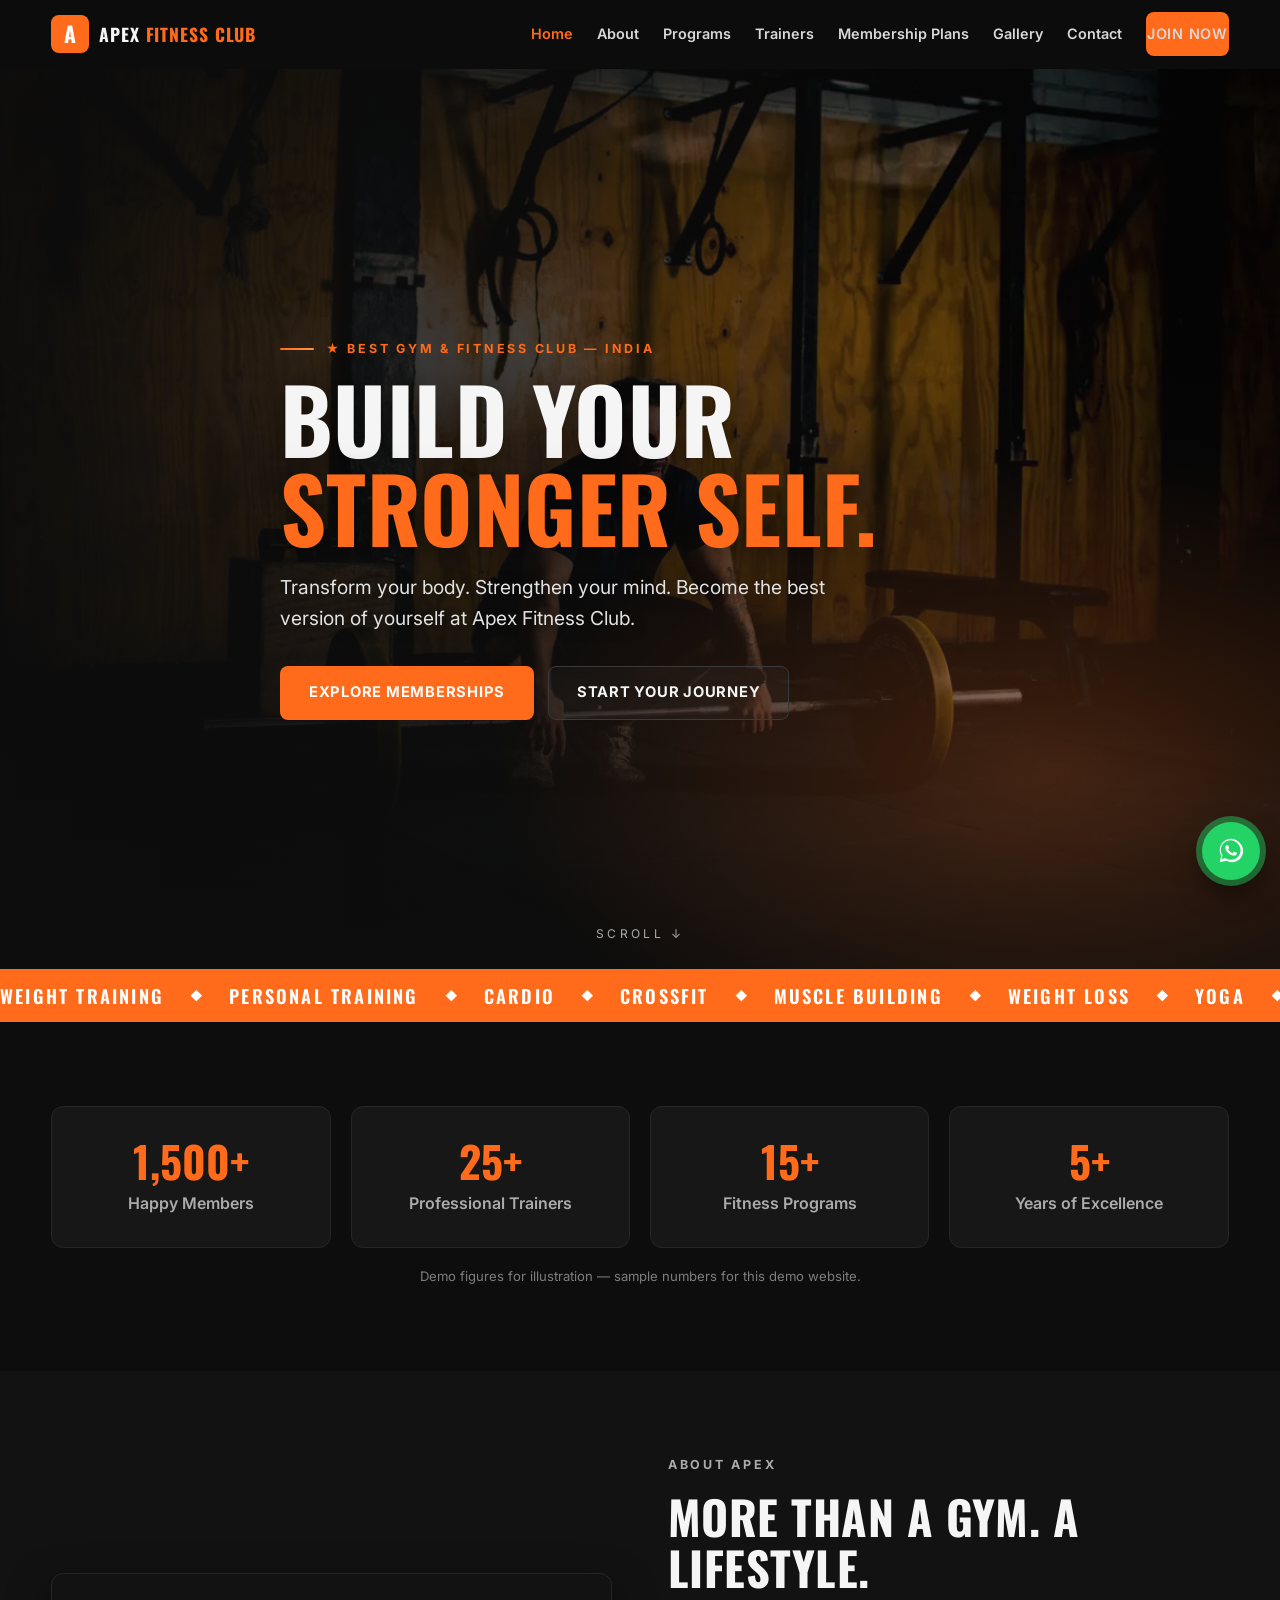
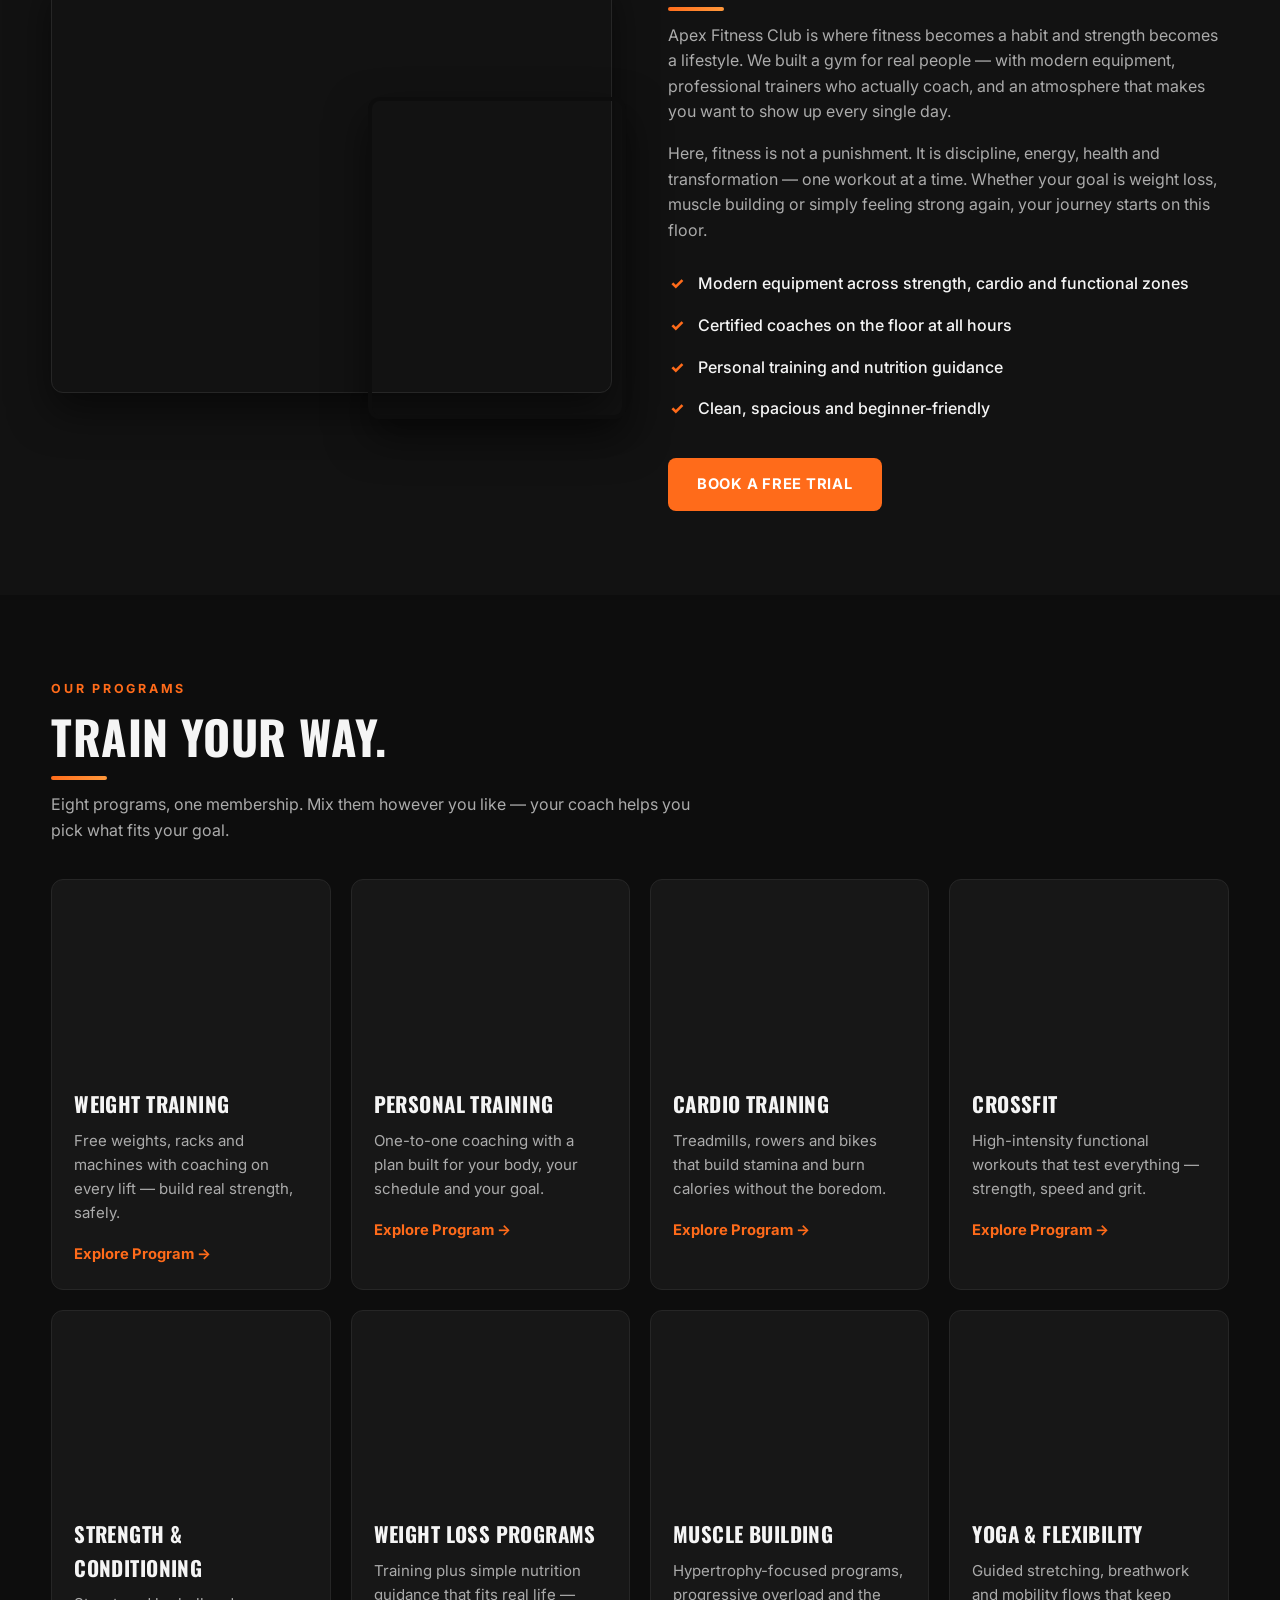
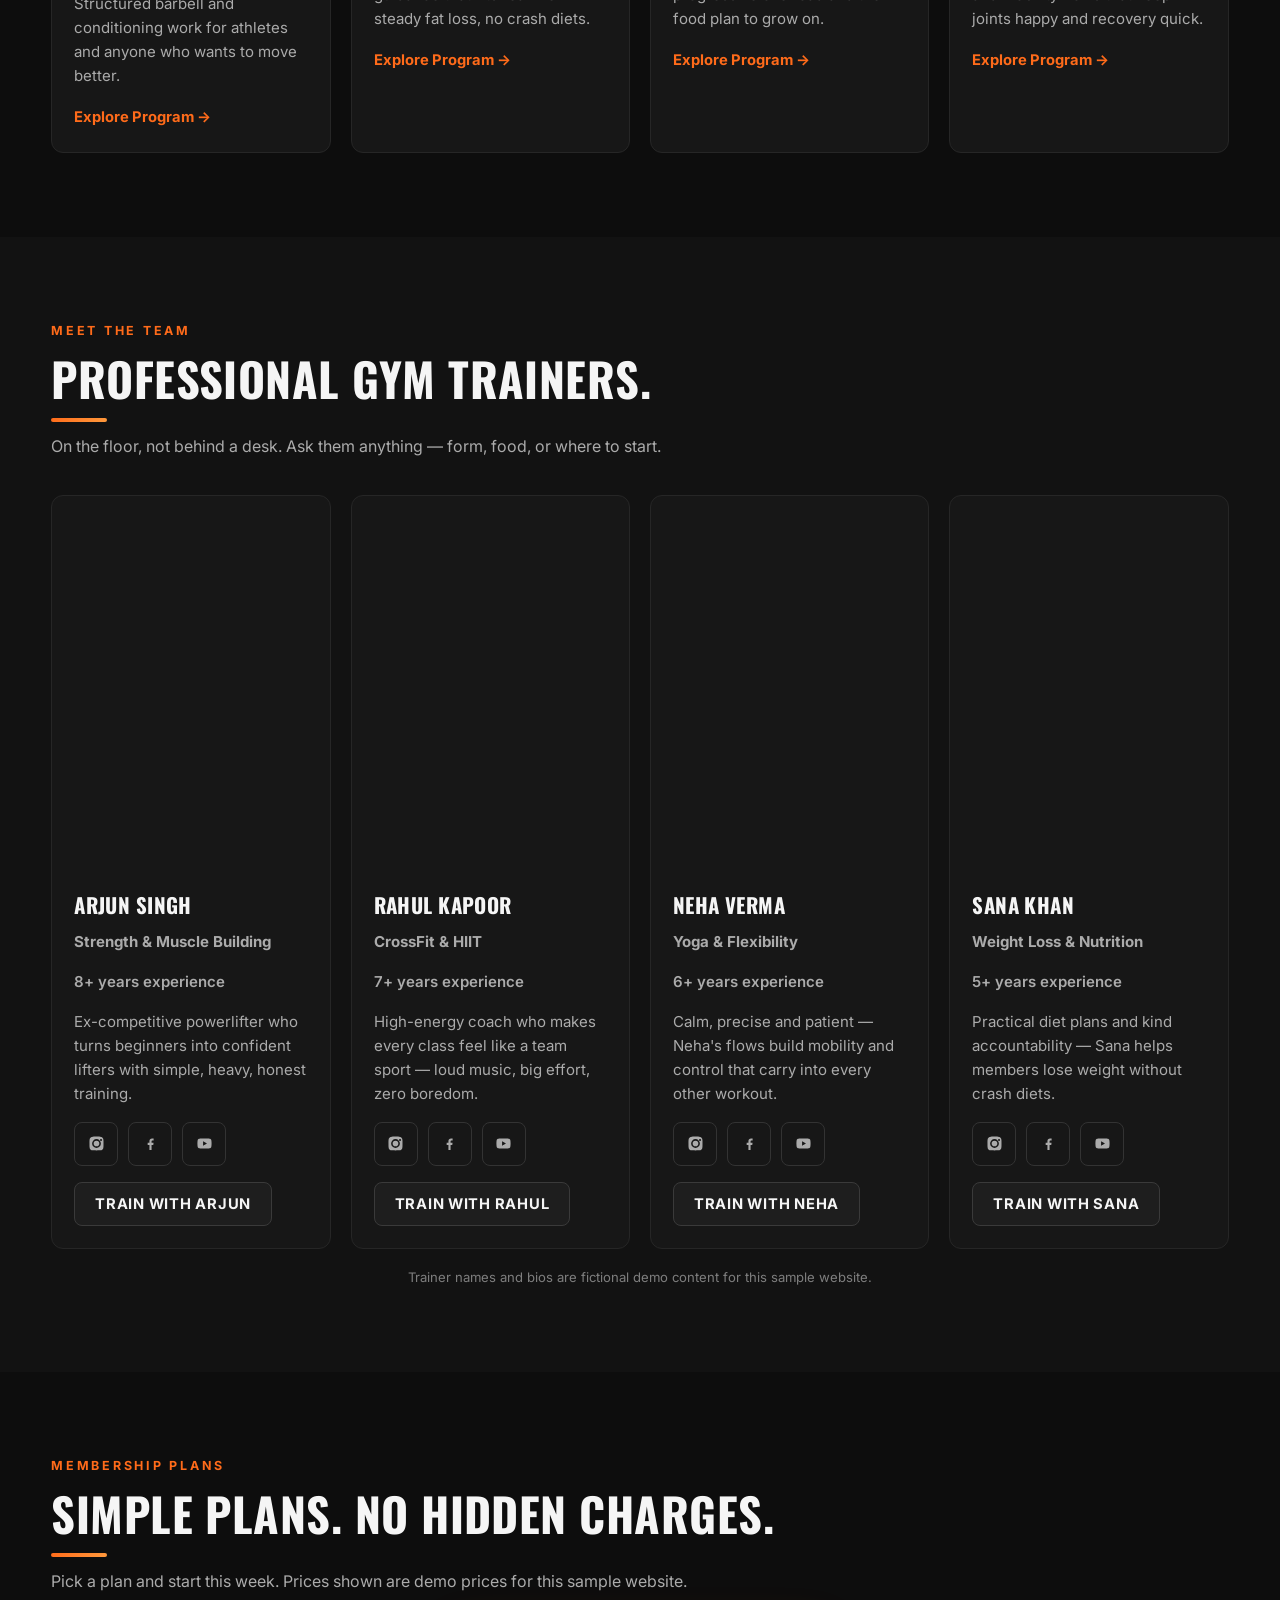
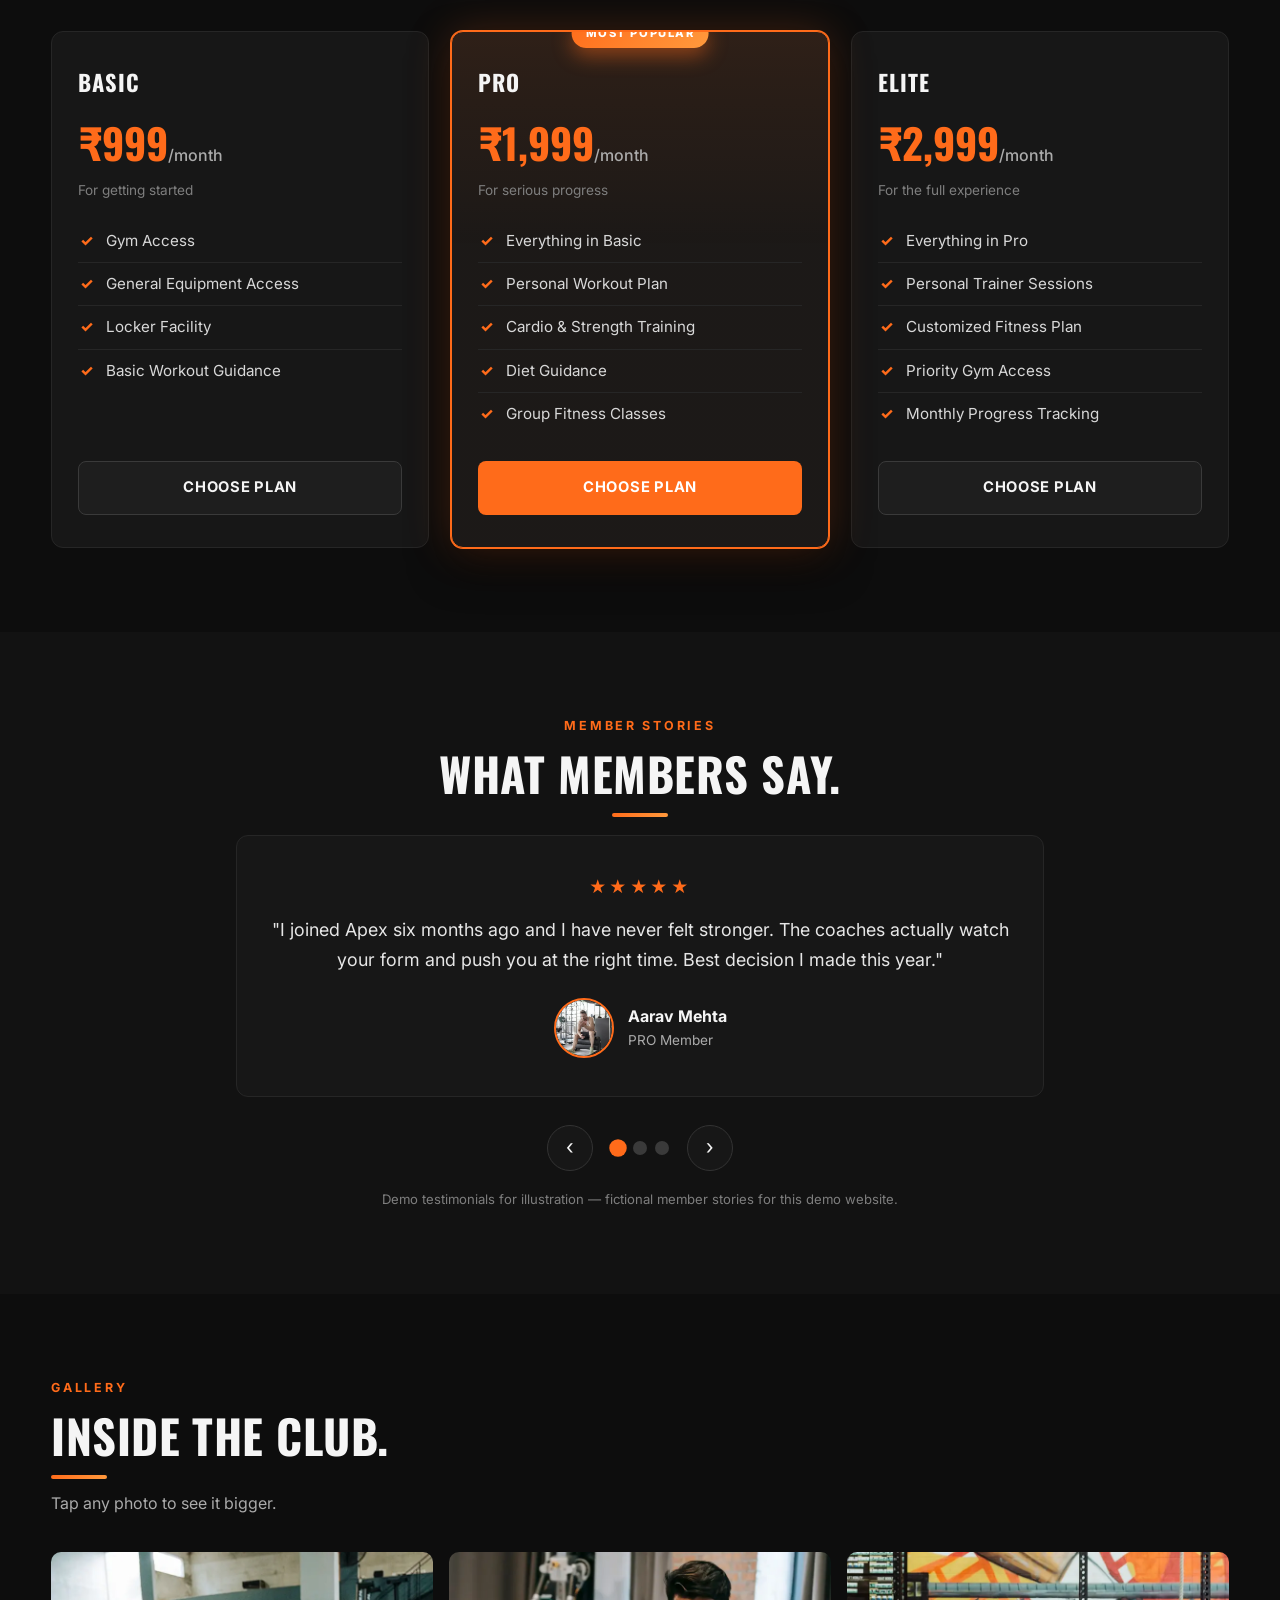
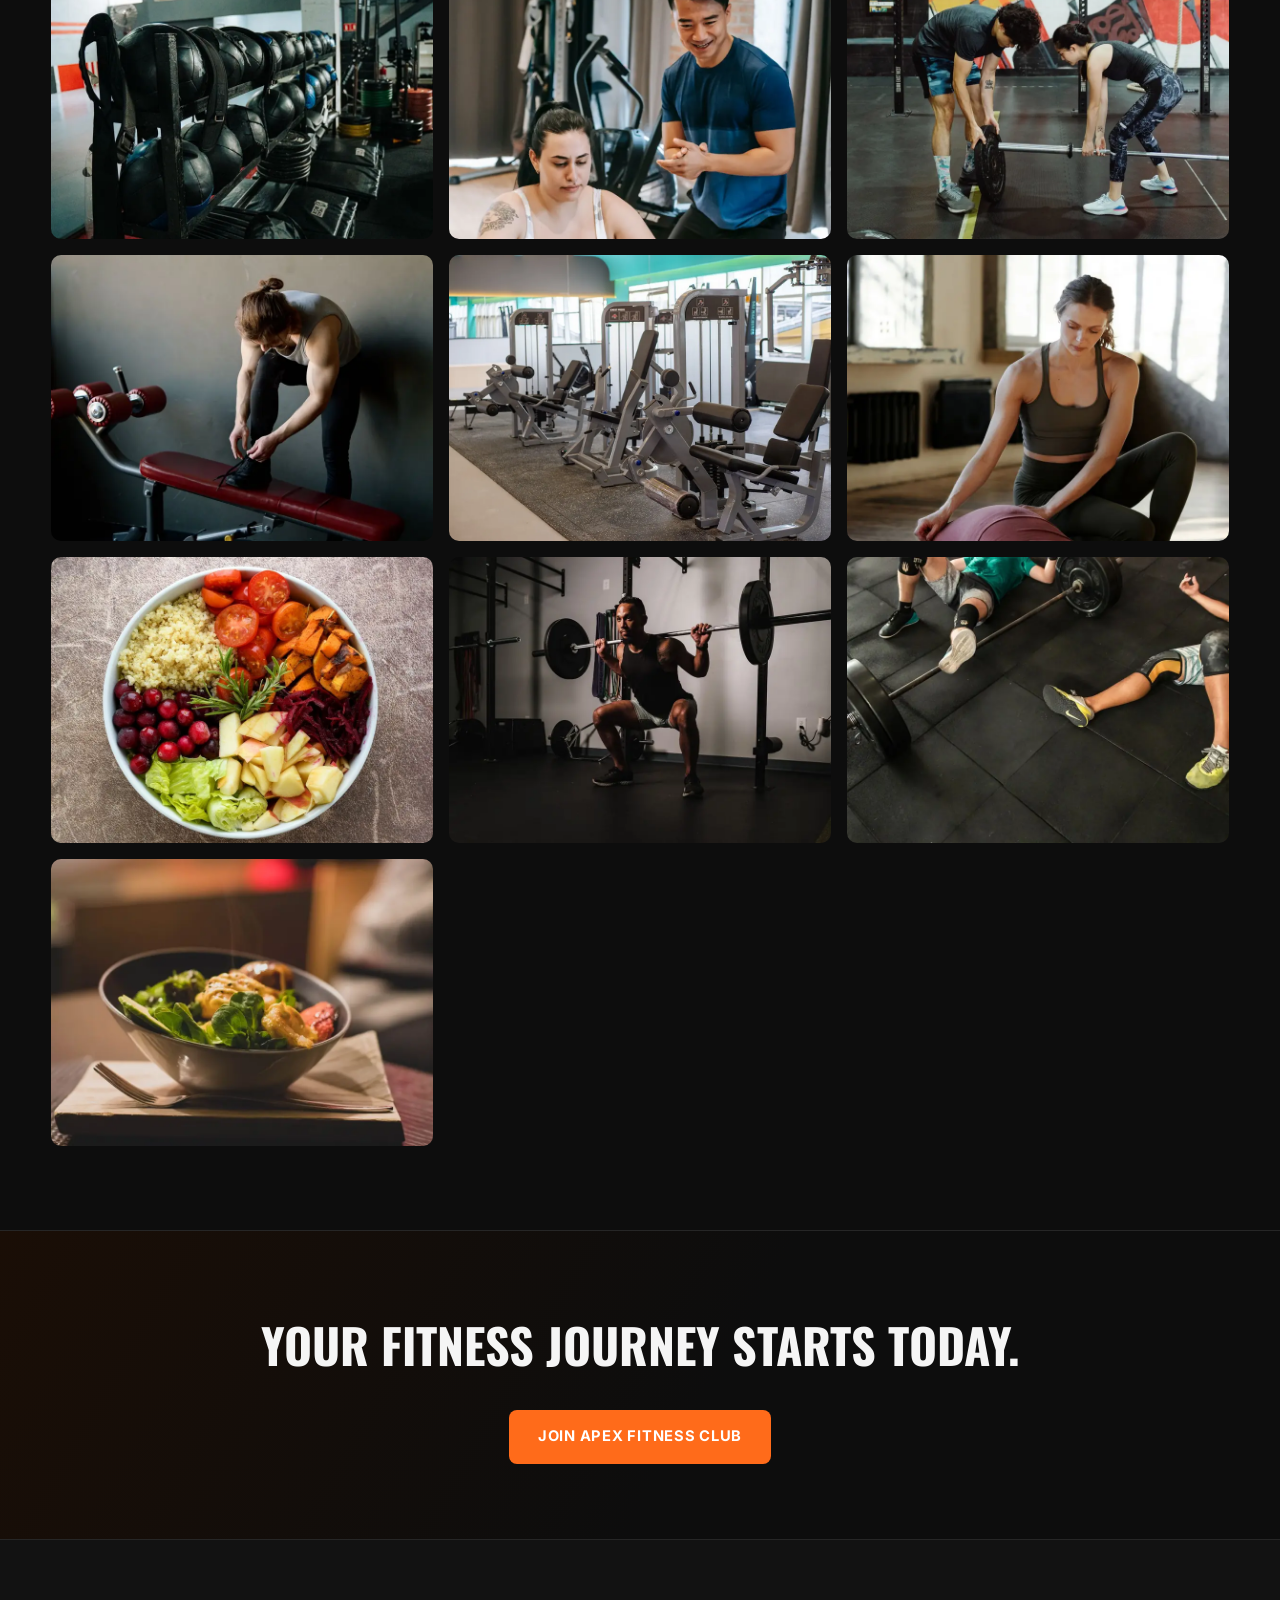
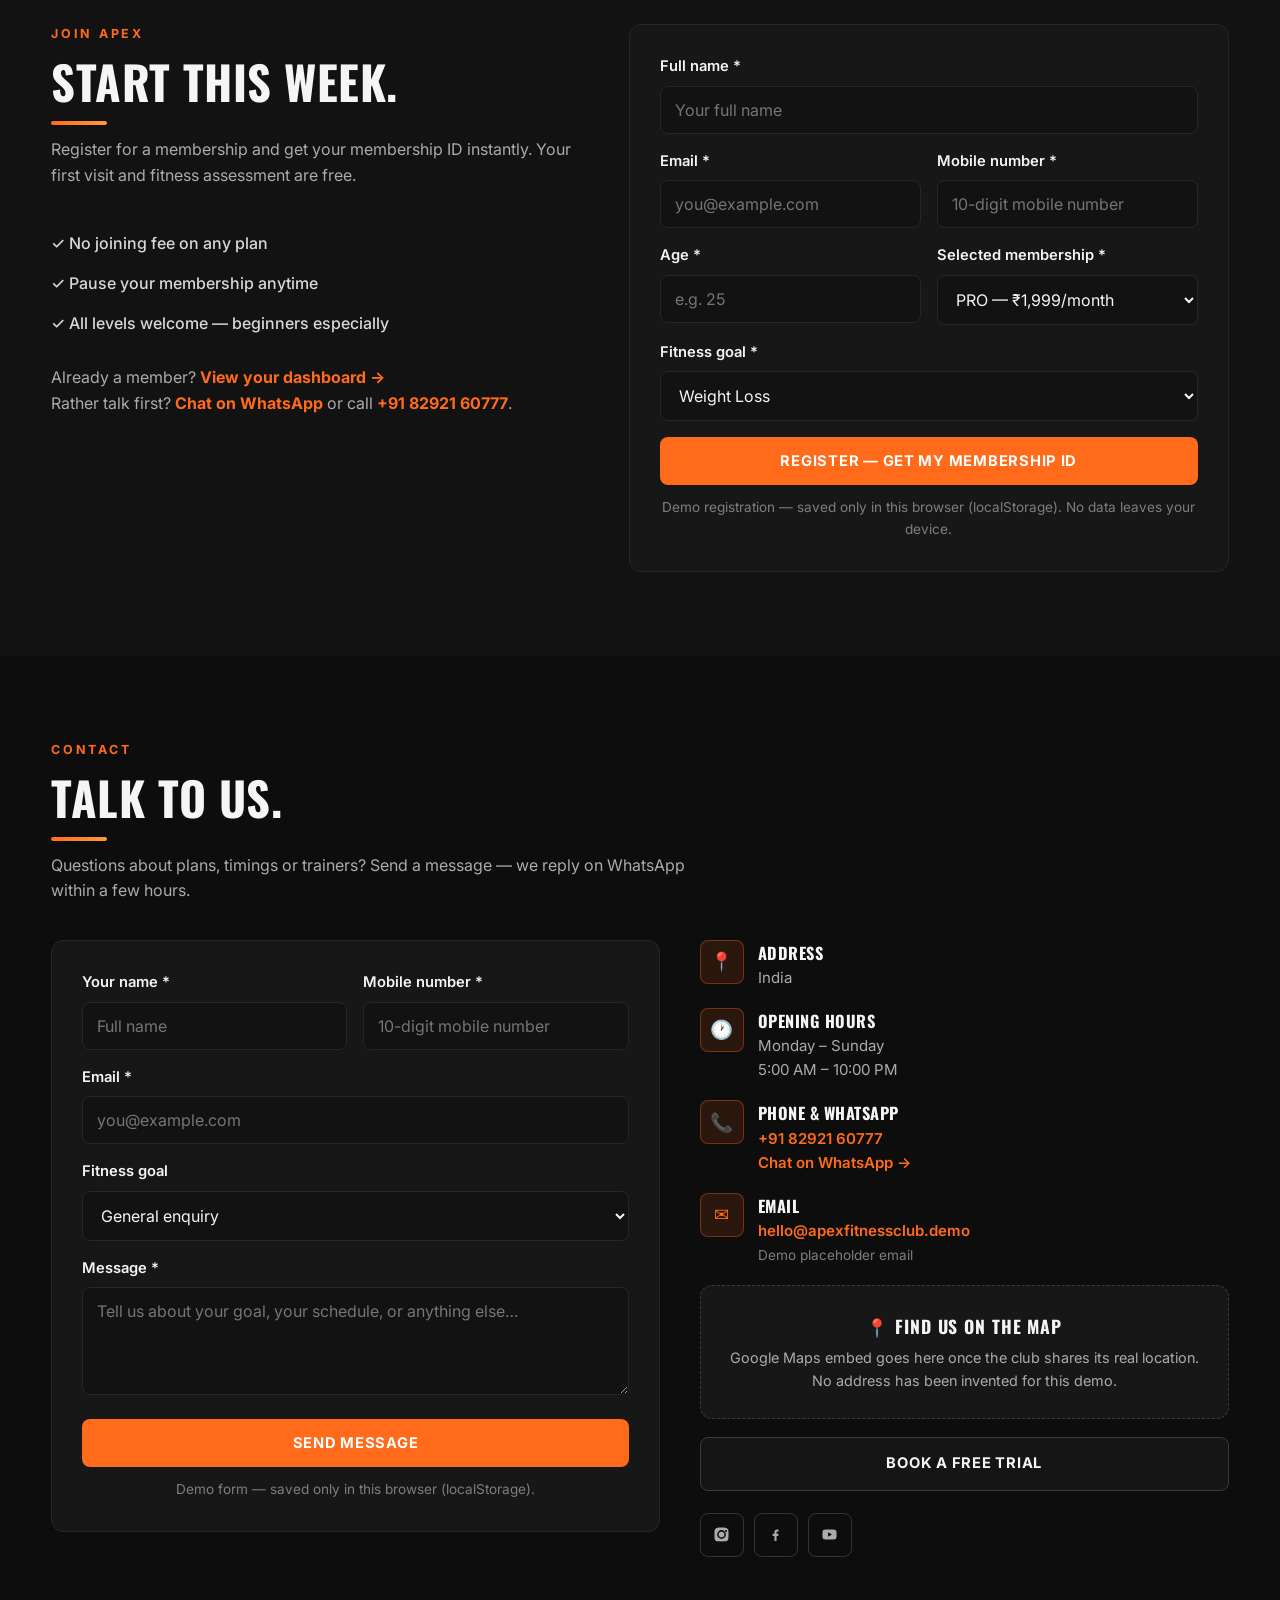
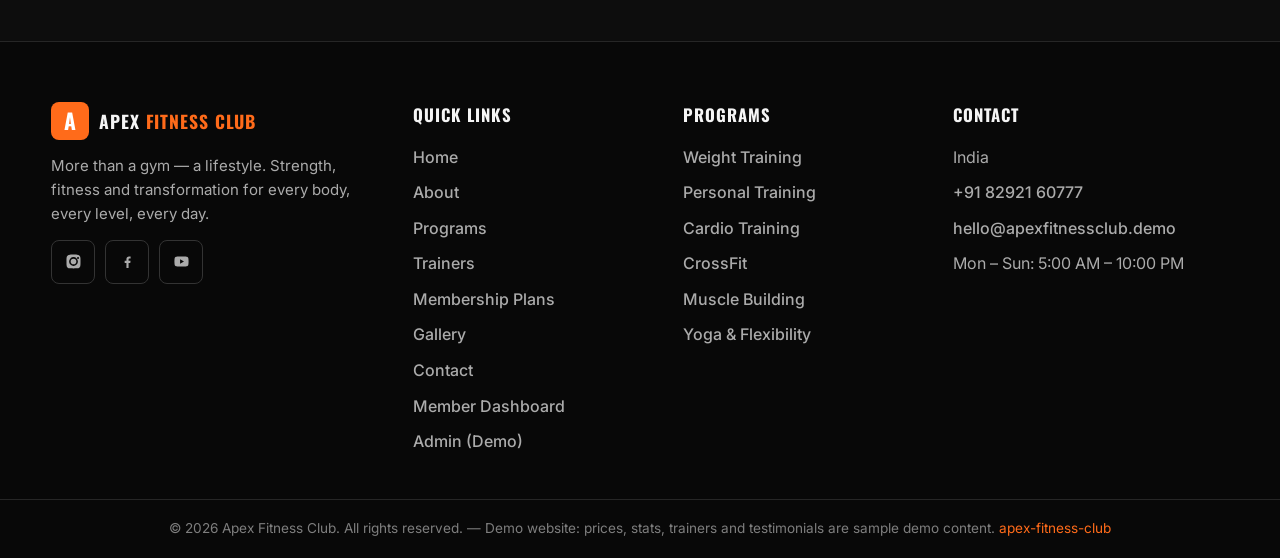
==== commit 0af206e3: "Add files via upload" ====
--- a/index.html
+++ b/index.html
@@ -23,8 +23,8 @@
 <!-- Google Fonts -->
 <link rel="preconnect" href="https://fonts.googleapis.com">
 <link rel="preconnect" href="https://fonts.gstatic.com" crossorigin>
-<link href="https://fonts.googleapis.com/css2?family=Oswald:wght@500;600;700;800&family=Inter:wght@400;500;600;700;800&display=swap" rel="stylesheet">
-<link rel="preload" as="image" href="hero.jpg" fetchpriority="high">
+<link href="https://fonts.googleapis.com/css2?family=Oswald:wght@600;700;800&family=Inter:wght@400;500;600;700;800&display=swap" rel="stylesheet">
+<link rel="preload" as="image" imagesrcset="hero-800.webp 800w, hero-1280.webp 1280w, hero.webp 1920w" imagesizes="100vw" fetchpriority="high">
 <link rel="stylesheet" href="styles.css">
 <script type="application/ld+json">
 {
@@ -78,7 +78,7 @@
 <!-- ============ HERO ============ -->
 <section class="hero" id="home">
   <div class="hero-media" aria-hidden="true">
-    <img src="hero.jpg" alt="" fetchpriority="high" width="1920" height="1280">
+    <picture><source srcset="hero-800.webp 800w, hero-1280.webp 1280w, hero.webp 1920w" sizes="100vw" type="image/webp"><img src="hero.jpg" alt="" srcset="hero-800.jpg 800w, hero-1280.jpg 1280w, hero.jpg 1920w" sizes="100vw" fetchpriority="high" width="1920" height="1280"></picture>
     <div class="hero-overlay"></div>
   </div>
   <div class="wrap hero-content">
@@ -123,8 +123,8 @@
 <section class="section section-alt" id="about">
   <div class="wrap about-grid">
     <div class="about-media reveal">
-      <div class="main-img"><img src="gal-05.jpg" alt="Modern gym interior with rows of exercise machines" loading="lazy" width="1200" height="801"></div>
-      <div class="small-img"><img src="about-coaches.jpg" alt="Two fitness coaches standing together in a modern gym" loading="lazy" width="1200" height="2133"></div>
+      <div class="main-img"><picture><source srcset="gal-05.webp" type="image/webp"><img src="gal-05.jpg" alt="Modern gym interior with rows of exercise machines" loading="lazy" width="1000" height="750"></picture></div>
+      <div class="small-img"><picture><source srcset="about-coaches.webp" type="image/webp"><img src="about-coaches.jpg" alt="Two fitness coaches standing together in a modern gym" loading="lazy" width="960" height="1200"></picture></div>
     </div>
     <div class="about-copy reveal">
       <p class="kicker">About Apex</p>
@@ -150,35 +150,35 @@
     <p class="section-sub reveal">Eight programs, one membership. Mix them however you like — your coach helps you pick what fits your goal.</p>
     <div class="grid-4">
       <article class="card reveal">
-        <div class="card-img"><img src="prog-strength.jpg" alt="Man doing sit-ups on a bench in the gym" loading="lazy" width="1200" height="800"></div>
+        <div class="card-img"><picture><source srcset="prog-strength.webp" type="image/webp"><img src="prog-strength.jpg" alt="Man doing sit-ups on a bench in the gym" loading="lazy" width="800" height="533"></picture></div>
         <div class="card-body"><h3>Weight Training</h3><p>Free weights, racks and machines with coaching on every lift — build real strength, safely.</p><a class="link-arrow" href="#plans">Explore Program →</a></div>
       </article>
       <article class="card reveal">
-        <div class="card-img"><img src="prog-personal.jpg" alt="Trainer spotting a woman doing dumbbell presses" loading="lazy" width="1200" height="800"></div>
+        <div class="card-img"><picture><source srcset="prog-personal.webp" type="image/webp"><img src="prog-personal.jpg" alt="Trainer spotting a woman doing dumbbell presses" loading="lazy" width="800" height="533"></picture></div>
         <div class="card-body"><h3>Personal Training</h3><p>One-to-one coaching with a plan built for your body, your schedule and your goal.</p><a class="link-arrow" href="#plans">Explore Program →</a></div>
       </article>
       <article class="card reveal">
-        <div class="card-img"><img src="prog-cardio.jpg" alt="Man training hard on a rowing machine" loading="lazy" width="1200" height="1800"></div>
+        <div class="card-img"><picture><source srcset="prog-cardio.webp" type="image/webp"><img src="prog-cardio.jpg" alt="Man training hard on a rowing machine" loading="lazy" width="800" height="533"></picture></div>
         <div class="card-body"><h3>Cardio Training</h3><p>Treadmills, rowers and bikes that build stamina and burn calories without the boredom.</p><a class="link-arrow" href="#plans">Explore Program →</a></div>
       </article>
       <article class="card reveal">
-        <div class="card-img"><img src="gal-01.jpg" alt="Member gripping a loaded barbell for a deadlift" loading="lazy" width="1200" height="800"></div>
+        <div class="card-img"><picture><source srcset="gal-01.webp" type="image/webp"><img src="gal-01.jpg" alt="Member gripping a loaded barbell for a deadlift" loading="lazy" width="800" height="533"></picture></div>
         <div class="card-body"><h3>CrossFit</h3><p>High-intensity functional workouts that test everything — strength, speed and grit.</p><a class="link-arrow" href="#plans">Explore Program →</a></div>
       </article>
       <article class="card reveal">
-        <div class="card-img"><img src="gal-08.jpg" alt="Member bench pressing a heavy barbell" loading="lazy" width="1200" height="1800"></div>
+        <div class="card-img"><picture><source srcset="gal-08.webp" type="image/webp"><img src="gal-08.jpg" alt="Member bench pressing a heavy barbell" loading="lazy" width="800" height="533"></picture></div>
         <div class="card-body"><h3>Strength &amp; Conditioning</h3><p>Structured barbell and conditioning work for athletes and anyone who wants to move better.</p><a class="link-arrow" href="#plans">Explore Program →</a></div>
       </article>
       <article class="card reveal">
-        <div class="card-img"><img src="gal-10.jpg" alt="Woman training on a cross trainer machine" loading="lazy" width="1200" height="1800"></div>
+        <div class="card-img"><picture><source srcset="gal-10.webp" type="image/webp"><img src="gal-10.jpg" alt="Woman training on a cross trainer machine" loading="lazy" width="800" height="533"></picture></div>
         <div class="card-body"><h3>Weight Loss Programs</h3><p>Training plus simple nutrition guidance that fits real life — steady fat loss, no crash diets.</p><a class="link-arrow" href="#plans">Explore Program →</a></div>
       </article>
       <article class="card reveal">
-        <div class="card-img"><img src="prog-muscle.jpg" alt="Man doing a dumbbell concentration curl" loading="lazy" width="1200" height="800"></div>
+        <div class="card-img"><picture><source srcset="prog-muscle.webp" type="image/webp"><img src="prog-muscle.jpg" alt="Man doing a dumbbell concentration curl" loading="lazy" width="800" height="533"></picture></div>
         <div class="card-body"><h3>Muscle Building</h3><p>Hypertrophy-focused programs, progressive overload and the food plan to grow on.</p><a class="link-arrow" href="#plans">Explore Program →</a></div>
       </article>
       <article class="card reveal">
-        <div class="card-img"><img src="prog-yoga.jpg" alt="Man doing a deep mobility stretch in the gym" loading="lazy" width="1200" height="800"></div>
+        <div class="card-img"><picture><source srcset="prog-yoga.webp" type="image/webp"><img src="prog-yoga.jpg" alt="Man doing a deep mobility stretch in the gym" loading="lazy" width="800" height="533"></picture></div>
         <div class="card-body"><h3>Yoga &amp; Flexibility</h3><p>Guided stretching, breathwork and mobility flows that keep joints happy and recovery quick.</p><a class="link-arrow" href="#plans">Explore Program →</a></div>
       </article>
     </div>
@@ -193,7 +193,7 @@
     <p class="section-sub reveal">On the floor, not behind a desk. Ask them anything — form, food, or where to start.</p>
     <div class="grid-4">
       <article class="card reveal">
-        <div class="trainer-img"><img src="gal-04.jpg" alt="Arjun Singh lifting heavy dumbbells in the gym" loading="lazy" width="1200" height="1800"></div>
+        <div class="trainer-img"><picture><source srcset="gal-04.webp" type="image/webp"><img src="gal-04.jpg" alt="Portrait of Arjun Singh, fitness instructor in a blue sleeveless top at the gym" loading="lazy" width="600" height="800"></picture></div>
         <div class="card-body">
           <h3 class="trainer-name">Arjun Singh</h3>
           <p class="trainer-role">Strength &amp; Muscle Building</p>
@@ -207,7 +207,7 @@
         </div>
       </article>
       <article class="card reveal">
-        <div class="trainer-img"><img src="coach-hiit.jpg" alt="Rahul Kapoor doing dumbbell lunges in the gym" loading="lazy" width="1200" height="1500"></div>
+        <div class="trainer-img"><picture><source srcset="coach-hiit.webp" type="image/webp"><img src="coach-hiit.jpg" alt="Rahul Kapoor with a jump rope in the gym" loading="lazy" width="600" height="800"></picture></div>
         <div class="card-body">
           <h3 class="trainer-name">Rahul Kapoor</h3>
           <p class="trainer-role">CrossFit &amp; HIIT</p>
@@ -221,7 +221,7 @@
         </div>
       </article>
       <article class="card reveal">
-        <div class="trainer-img"><img src="trainer-neha.jpg" alt="Neha Verma posing confidently in gym attire" loading="lazy" width="1200" height="1800"></div>
+        <div class="trainer-img"><picture><source srcset="trainer-neha.webp" type="image/webp"><img src="trainer-neha.jpg" alt="Neha Verma in gym wear sitting on a bench in the gym" loading="lazy" width="600" height="800"></picture></div>
         <div class="card-body">
           <h3 class="trainer-name">Neha Verma</h3>
           <p class="trainer-role">Yoga &amp; Flexibility</p>
@@ -235,7 +235,7 @@
         </div>
       </article>
       <article class="card reveal">
-        <div class="trainer-img"><img src="trainer-sana.jpg" alt="Sana Khan smiling in a gym hoodie" loading="lazy" width="1200" height="1800"></div>
+        <div class="trainer-img"><picture><source srcset="trainer-sana.webp" type="image/webp"><img src="trainer-sana.jpg" alt="Sana Khan smiling with dumbbells in the gym" loading="lazy" width="600" height="800"></picture></div>
         <div class="card-body">
           <h3 class="trainer-name">Sana Khan</h3>
           <p class="trainer-role">Weight Loss &amp; Nutrition</p>
@@ -315,7 +315,7 @@
             <div class="testi-stars" aria-label="5 out of 5 stars">★★★★★</div>
             <p class="testi-quote">"I joined Apex six months ago and I have never felt stronger. The coaches actually watch your form and push you at the right time. Best decision I made this year."</p>
             <div class="testi-who">
-              <img src="gal-06.jpg" alt="Aarav Mehta resting on a bench after a workout" loading="lazy" width="1200" height="800">
+              <picture><source srcset="gal-06.webp" type="image/webp"><img src="gal-06.jpg" alt="Aarav Mehta resting on a bench after a workout" loading="lazy" width="400" height="400"></picture>
               <div><div class="who-name">Aarav Mehta</div><div class="who-plan">PRO Member</div></div>
             </div>
           </div>
@@ -325,7 +325,7 @@
             <div class="testi-stars" aria-label="5 out of 5 stars">★★★★★</div>
             <p class="testi-quote">"As a beginner I was nervous walking into a gym. The trainers made a plan for me, checked in every week, and I lost 8 kg without ever feeling judged."</p>
             <div class="testi-who">
-              <img src="testi-priya.jpg" alt="Priya Nair smiling after a workout in the gym" loading="lazy" width="1200" height="800">
+              <picture><source srcset="testi-priya.webp" type="image/webp"><img src="testi-priya.jpg" alt="Priya Nair smiling after a workout in the gym" loading="lazy" width="400" height="400"></picture>
               <div><div class="who-name">Priya Nair</div><div class="who-plan">ELITE Member</div></div>
             </div>
           </div>
@@ -335,7 +335,7 @@
             <div class="testi-stars" aria-label="5 out of 5 stars">★★★★★</div>
             <p class="testi-quote">"Clean floor, great equipment, and classes that never get boring. I train here five days a week and I am not going anywhere else."</p>
             <div class="testi-who">
-              <img src="gal-02.jpg" alt="Karan Malhotra wrapping his hands before training" loading="lazy" width="1200" height="1800">
+              <picture><source srcset="gal-02.webp" type="image/webp"><img src="gal-02.jpg" alt="Karan Malhotra wrapping his hands before training" loading="lazy" width="400" height="400"></picture>
               <div><div class="who-name">Karan Malhotra</div><div class="who-plan">BASIC Member</div></div>
             </div>
           </div>
@@ -357,17 +357,17 @@
     <p class="kicker reveal">Gallery</p>
     <h2 class="section-title reveal">Inside the club.</h2>
     <p class="section-sub reveal">Tap any photo to see it bigger.</p>
-    <div class="masonry reveal" id="galleryGrid">
-      <button class="gal-tile" data-full="about-equipment.jpg" data-caption="Strength zone — racks, plates and functional gear"><img src="about-equipment.jpg" alt="Racks of medicine balls and weight plates in the gym" loading="lazy" width="1200" height="800"></button>
-      <button class="gal-tile" data-full="gal-11.jpg" data-caption="Coach guiding a member on the rower"><img src="gal-11.jpg" alt="Coach encouraging a member training on a rowing machine" loading="lazy" width="1200" height="1800"></button>
-      <button class="gal-tile" data-full="prog-group.jpg" data-caption="Teamwork on the barbell"><img src="prog-group.jpg" alt="Two members loading a barbell together in a group session" loading="lazy" width="1200" height="1800"></button>
-      <button class="gal-tile" data-full="gal-03.jpg" data-caption="Ready for the first set"><img src="gal-03.jpg" alt="Member tying shoes on a bench before training" loading="lazy" width="1200" height="1800"></button>
-      <button class="gal-tile" data-full="gal-05.jpg" data-caption="The machine zone"><img src="gal-05.jpg" alt="Row of modern gym machines" loading="lazy" width="1200" height="801"></button>
-      <button class="gal-tile" data-full="coach-yoga.jpg" data-caption="Mobility coaching on the floor"><img src="coach-yoga.jpg" alt="Trainer guiding a member through a deep flexibility stretch" loading="lazy" width="1200" height="1799"></button>
-      <button class="gal-tile" data-full="prog-nutrition.jpg" data-caption="Fuel for training"><img src="prog-nutrition.jpg" alt="Colourful healthy Buddha bowl with quinoa and vegetables" loading="lazy" width="1200" height="1044"></button>
-      <button class="gal-tile" data-full="gal-07.jpg" data-caption="Heavy squats, perfect form"><img src="gal-07.jpg" alt="Member squatting with a heavy barbell" loading="lazy" width="1200" height="1800"></button>
-      <button class="gal-tile" data-full="gal-09.jpg" data-caption="After a hard session"><img src="gal-09.jpg" alt="Two athletes resting on the floor beside a barbell" loading="lazy" width="1200" height="800"></button>
-      <button class="gal-tile" data-full="about-nutrition.jpg" data-caption="Simple, healthy food"><img src="about-nutrition.jpg" alt="Fresh salad bowl with greens and grilled chicken" loading="lazy" width="1200" height="800"></button>
+    <div class="gallery-grid reveal" id="galleryGrid">
+      <button class="gal-tile" data-full="about-equipment.jpg" data-caption="Strength zone — racks, plates and functional gear"><picture><source srcset="about-equipment.webp" type="image/webp"><img src="about-equipment.jpg" alt="Racks of medicine balls and weight plates in the gym" loading="lazy" width="800" height="600"></picture></button>
+      <button class="gal-tile" data-full="gal-11.jpg" data-caption="Coach guiding a member on the rower"><picture><source srcset="gal-11.webp" type="image/webp"><img src="gal-11.jpg" alt="Coach encouraging a member training on a rowing machine" loading="lazy" width="800" height="600"></picture></button>
+      <button class="gal-tile" data-full="prog-group.jpg" data-caption="Teamwork on the barbell"><picture><source srcset="prog-group.webp" type="image/webp"><img src="prog-group.jpg" alt="Two members loading a barbell together in a group session" loading="lazy" width="800" height="600"></picture></button>
+      <button class="gal-tile" data-full="gal-03.jpg" data-caption="Ready for the first set"><picture><source srcset="gal-03.webp" type="image/webp"><img src="gal-03.jpg" alt="Member tying shoes on a bench before training" loading="lazy" width="800" height="600"></picture></button>
+      <button class="gal-tile" data-full="gal-05.jpg" data-caption="The machine zone"><picture><source srcset="gal-05.webp" type="image/webp"><img src="gal-05.jpg" alt="Row of modern gym machines" loading="lazy" width="1000" height="750"></picture></button>
+      <button class="gal-tile" data-full="coach-yoga.jpg" data-caption="Mobility coaching on the floor"><picture><source srcset="coach-yoga.webp" type="image/webp"><img src="coach-yoga.jpg" alt="Trainer guiding a member through a deep flexibility stretch" loading="lazy" width="800" height="600"></picture></button>
+      <button class="gal-tile" data-full="prog-nutrition.jpg" data-caption="Fuel for training"><picture><source srcset="prog-nutrition.webp" type="image/webp"><img src="prog-nutrition.jpg" alt="Colourful healthy Buddha bowl with quinoa and vegetables" loading="lazy" width="800" height="600"></picture></button>
+      <button class="gal-tile" data-full="gal-07.jpg" data-caption="Heavy squats, perfect form"><picture><source srcset="gal-07.webp" type="image/webp"><img src="gal-07.jpg" alt="Member squatting with a heavy barbell" loading="lazy" width="800" height="600"></picture></button>
+      <button class="gal-tile" data-full="gal-09.jpg" data-caption="After a hard session"><picture><source srcset="gal-09.webp" type="image/webp"><img src="gal-09.jpg" alt="Two athletes resting on the floor beside a barbell" loading="lazy" width="800" height="600"></picture></button>
+      <button class="gal-tile" data-full="about-nutrition.jpg" data-caption="Simple, healthy food"><picture><source srcset="about-nutrition.webp" type="image/webp"><img src="about-nutrition.jpg" alt="Fresh salad bowl with greens and grilled chicken" loading="lazy" width="800" height="600"></picture></button>
     </div>
   </div>
 </section>
--- a/styles.css
+++ b/styles.css
@@ -66,12 +66,13 @@
 .btn-ghost:active{transform:translateY(0) scale(.97) !important}
 /* Magnetic primary CTAs (JS moves them a few px toward the cursor on fine pointers) */
 .magnetic{will-change:transform;transition:transform .18s ease-out,box-shadow .25s ease,background .25s ease,color .25s ease,border-color .25s ease}
+/* Button shine: transform-only (was `left`, which forces layout on every frame) */
 .btn::after{
-  content:"";position:absolute;top:0;left:-80%;width:50%;height:100%;
+  content:"";position:absolute;top:0;left:0;width:50%;height:100%;
   background:linear-gradient(100deg,transparent,rgba(255,255,255,.45),transparent);
-  transform:skewX(-20deg);transition:left .6s ease;pointer-events:none;
-}
-.btn:hover::after{left:130%}
+  transform:translateX(-160%) skewX(-20deg);transition:transform .6s ease;pointer-events:none;
+}
+.btn:hover::after{transform:translateX(260%) skewX(-20deg)}
 
 /* ---------- Loading screen ---------- */
 .loader{
@@ -200,7 +201,12 @@
 }
 .card:hover{transform:translateY(-6px);border-color:rgba(255,107,26,.5);box-shadow:var(--shadow)}
 .card:hover::before{opacity:1}
-.card-img{overflow:hidden;height:200px}
+/* <picture> wrappers: behave like the <img> they hold (no layout shift, no stretch) */
+picture{display:block}
+.hero-media picture{width:100%;height:100%}
+.card-img picture,.trainer-img picture,.about-media picture,.gal-tile picture{height:100%}
+.testi-who picture{width:60px;height:60px;flex-shrink:0}
+.card-img{overflow:hidden;aspect-ratio:3/2}
 .card-img img{width:100%;height:100%;object-fit:cover;transition:transform .5s ease}
 .card:hover .card-img img{transform:scale(1.07)}
 .card-body{padding:22px}
@@ -211,7 +217,8 @@
 .trainer-cta{margin-top:16px}
 
 /* Trainers */
-.trainer-img{overflow:hidden;height:320px}
+/* Trainers: portrait 3/4 container matches the 600x800 photos exactly — no crop on any screen */
+.trainer-img{overflow:hidden;aspect-ratio:3/4}
 .trainer-img img{width:100%;height:100%;object-fit:cover;object-position:top;transition:transform .5s ease}
 .card:hover .trainer-img img{transform:scale(1.06)}
 .trainer-name{font-size:1.35rem;text-transform:uppercase}
@@ -275,10 +282,11 @@
 .car-dot{width:14px;height:14px;border-radius:50%;border:0;background:#3A3A3A;padding:0;transition:background .25s ease,transform .25s ease}
 .car-dot.active{background:var(--accent);transform:scale(1.25)}
 
-/* ---------- Gallery ---------- */
-.masonry{columns:3;column-gap:16px}
-.gal-tile{display:block;width:100%;border:0;padding:0;background:none;margin-bottom:16px;border-radius:10px;overflow:hidden;break-inside:avoid;position:relative}
-.gal-tile img{width:100%;transition:transform .5s ease,filter .3s ease}
+/* ---------- Gallery: uniform grid, every tile 4/3 (was masonry with mixed tall/wide tiles) ---------- */
+.gallery-grid{display:grid;grid-template-columns:repeat(3,1fr);gap:16px}
+.gal-tile{display:block;width:100%;border:0;padding:0;background:none;border-radius:10px;overflow:hidden;position:relative;aspect-ratio:4/3}
+.gal-tile picture{height:100%}
+.gal-tile img{width:100%;height:100%;object-fit:cover;transition:transform .5s ease,filter .3s ease}
 .gal-tile:hover img,.gal-tile:focus-visible img{transform:scale(1.05);filter:brightness(1.08)}
 .gal-tile::after{
   content:attr(data-caption);position:absolute;left:0;right:0;bottom:0;z-index:1;
@@ -373,13 +381,19 @@
 .footer-base a{color:var(--accent)}
 
 /* ---------- Floating WhatsApp ---------- */
+/* WhatsApp float: glow pulse via an opacity-animated layer (was a box-shadow
+   animation, which repaints every frame). The button itself never moves. */
 .wa-float{
   position:fixed;right:20px;bottom:20px;z-index:70;width:58px;height:58px;border-radius:50%;
   background:#25D366;color:#fff;display:grid;place-items:center;box-shadow:0 12px 28px rgba(0,0,0,.5);
-  animation:floatIn .6s ease .4s both,floatPulse 3s ease-in-out 1.2s infinite;
+  animation:floatIn .6s ease .4s both;
+}
+.wa-float::before{
+  content:"";position:absolute;inset:-6px;border-radius:50%;z-index:-1;
+  background:rgba(37,211,102,.45);animation:floatGlow 3s ease-in-out 1.2s infinite;
 }
 @keyframes floatIn{from{opacity:0;transform:translateY(16px)}to{opacity:1;transform:translateY(0)}}
-@keyframes floatPulse{0%,100%{box-shadow:0 12px 28px rgba(0,0,0,.5)}50%{box-shadow:0 12px 34px rgba(37,211,102,.55)}}
+@keyframes floatGlow{0%,100%{opacity:0;transform:scale(.92)}50%{opacity:1;transform:scale(1.06)}}
 .wa-float:hover{transform:scale(1.06)}
 
 /* ---------- Scroll reveal ---------- */
@@ -412,7 +426,7 @@
 .plan-pill:hover{border-color:var(--accent);transform:translateY(-2px)}
 .plan-pill:active{transform:scale(.97)}
 .plan-pill.selected{border-color:var(--accent);background:var(--accent-soft)}
-.plan-pill .pp-name{font-family:'Oswald',sans-serif;font-size:1.15rem;text-transform:uppercase;letter-spacing:.04em}
+.plan-pill .pp-name{font-family:'Oswald',sans-serif;font-weight:600;font-size:1.15rem;text-transform:uppercase;letter-spacing:.04em}
 .plan-pill .pp-price{color:var(--accent);font-weight:800;font-size:1.15rem;margin-top:2px}
 .plan-pill .pp-per{color:var(--muted2);font-size:.8rem}
 .dur-pills{display:flex;gap:10px;flex-wrap:wrap}
@@ -508,7 +522,7 @@
 @media (max-width:860px){
   .about-grid,.join-grid,.contact-grid,.dash-grid{grid-template-columns:1fr;gap:40px}
   .about-media{margin-bottom:40px}
-  .masonry{columns:2}
+  .gallery-grid{grid-template-columns:repeat(2,1fr)}
   .pay-methods{grid-template-columns:repeat(2,1fr)}
 }
 @media (max-width:680px){
@@ -526,8 +540,7 @@
   .grid-4,.grid-3{grid-template-columns:1fr}
   .form-row{grid-template-columns:1fr}
   .plan-pills{grid-template-columns:1fr}
-  .masonry{columns:2;column-gap:12px}
-  .gal-tile{margin-bottom:12px}
+  .gallery-grid{grid-template-columns:repeat(2,1fr);gap:12px}
   .lb-nav{width:44px;height:44px;font-size:1.7rem}
   .lb-prev{left:8px}.lb-next{right:8px}
   .footer-grid{grid-template-columns:1fr;gap:28px}
